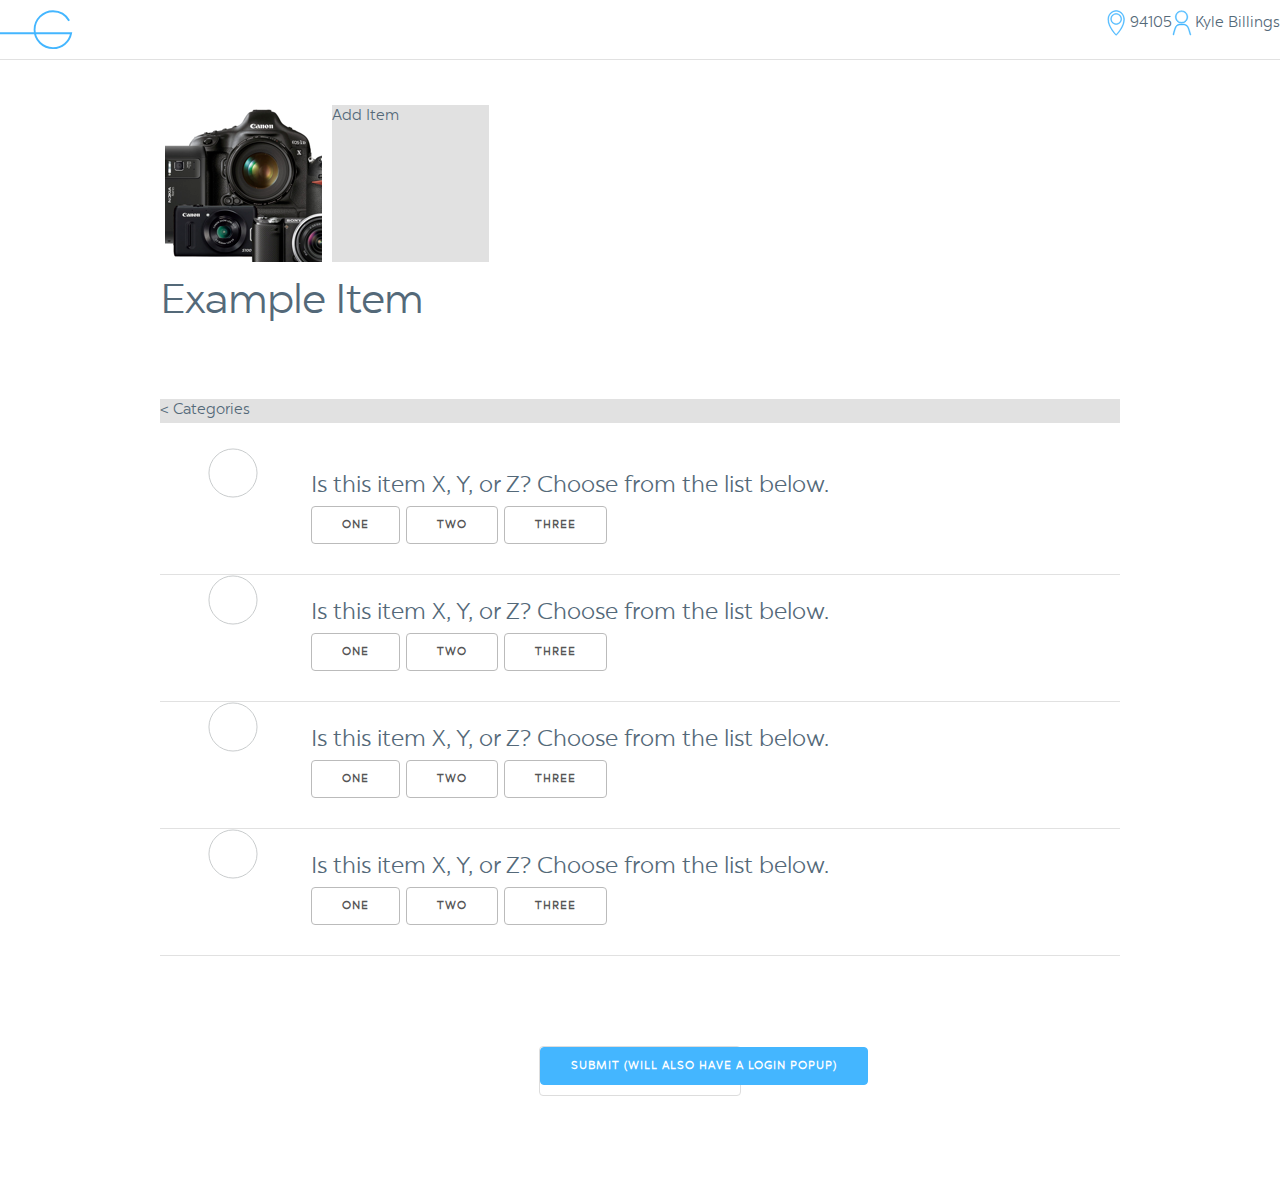
==== example-item.html @ ad168053 "most functionality" ====
<!DOCTYPE html>
<html lang="en">
<head>

  <!-- Basic Page Needs
  –––––––––––––––––––––––––––––––––––––––––––––––––– -->
  <meta charset="utf-8">
  <title>Gone | Sell Your Example Item</title>
  <meta name="description" content="">
  <meta name="author" content="">

  <!-- Mobile Specific Metas
  –––––––––––––––––––––––––––––––––––––––––––––––––– -->
  <meta name="viewport" content="width=device-width, initial-scale=1">

  <!-- CSS
  –––––––––––––––––––––––––––––––––––––––––––––––––– -->
  <link rel="stylesheet" href="css/normalize.css">
  <link rel="stylesheet" href="css/skeleton.css">
  <link rel="stylesheet" href="css/style.css">

  <!-- Favicon
  –––––––––––––––––––––––––––––––––––––––––––––––––– -->
  <link rel="icon" type="image/png" href="images/favicon.png">

</head>
<body>

  <!-- Primary Page Layout
  –––––––––––––––––––––––––––––––––––––––––––––––––– -->
  <div id="nav" class="u-full-width">
  <object data="images/gone-g.svg" height="40px" type="">
    <img alt="" src="images/gone-g.png">
  </object>
    <ul>
      <li class="u-pull-right">
        <object class="nav-icon" data="images/account.svg" height="26px" type="">
          <img class="nav-icon" alt="" src="images/account.png">
        </object>
        <a href="">Kyle Billings</a>
      </li>
      <li class="u-pull-right">
        <object class="nav-icon" data="images/location.svg" height="26px" type="">
          <img class="nav-icon" alt="" src="images/location.png">
        </object>
        <a href="">94105</a>
      </li>
    </ul>
  </div>
  <div class="spacing"></div>
  <div class="spacing"></div>
  <section id="item-header">
    <div class="container">
      <div class="item-photos">
        <div class="item-photo">
          <img src="categories/sub-categories/cameras.png" alt="">
        </div>
        <div class="item-photo" style="height: 157px; width: 157px; background-color: #e1e1e1;">
          Add Item
        </div>
      </div>
      
      <div class="row u-cf">
          <div class="twelve columns item-description u-cf center">
            <h2 class="item-title">Example Item</h2>
          </div>
      </div>

    </div>
  </section>

  <div class="spacing"></div>
  <section id="categories">

    <!-- Tier Two Categories in Row -->
    <div class="categories-t-2">
      <div class="container">
        <div class="back" onclick="show('t1'), hide('t2')">
          <p>< Categories</p>
        </div>

        <!-- Repeat -->
        <div class="category-row row">
          <div class="twelve columns">
            <div class="image">
              <object data="images/empty-circle-gray.svg" height="50px" type="">
                <img alt="" src="images/empty-circle-gray.png">
              </object>
            </div>
            <div class="text">
              Is this item X, Y, or Z? Choose from the list below.<br>
              <button>one</button>
              <button>two</button>
              <button>three</button>
            </div>
          </div>
        </div>

        <div class="category-row row">
          <div class="twelve columns">
            <div class="image">
              <object data="images/empty-circle-gray.svg" height="50px" type="">
                <img alt="" src="images/empty-circle-gray.png">
              </object>
            </div>
            <div class="text">
              Is this item X, Y, or Z? Choose from the list below.<br>
              <button>one</button>
              <button>two</button>
              <button>three</button>
            </div>
          </div>
        </div>

        <div class="category-row row">
          <div class="twelve columns">
            <div class="image">
              <object data="images/empty-circle-gray.svg" height="50px" type="">
                <img alt="" src="images/empty-circle-gray.png">
              </object>
            </div>
            <div class="text">
              Is this item X, Y, or Z? Choose from the list below.<br>
              <button>one</button>
              <button>two</button>
              <button>three</button>
            </div>
          </div>
        </div>

        <div class="category-row row">
          <div class="twelve columns">
            <div class="image">
              <object data="images/empty-circle-gray.svg" height="50px" type="">
                <img alt="" src="images/empty-circle-gray.png">
              </object>
            </div>
            <div class="text">
              Is this item X, Y, or Z? Choose from the list below.<br>
              <button>one</button>
              <button>two</button>
              <button>three</button>
            </div>
          </div>
        </div>

      </div> <!-- Container -->
      <div class="spacing"></div>
      <div class="container">
        <div class="row center">
          <a id="modal_trigger" href="#modal"><button class="button-primary">Submit (will also have a login popup)</button></a>
        </div>
      </div>
    </div> <!-- End Subcategory Section 1 -->

<div id="modal" class="popupContainer" style="display:none;">
                <header class="popupHeader">
                        <span class="header_title">Login</span>
                        <span class="modal_close"><i class="fa fa-times"></i></span>
                </header>

                <section class="popupBody">
                        <!-- Social Login -->
                        <div class="social_login">
                                <div class="">
                                        <a href="example-step-2.html" class="social_box fb">
                                                <span class="icon"><i class="fa fa-facebook"></i></span>
                                                <span class="icon_title">Connect with Facebook</span>

                                        </a>

                                        <a href="#" class="social_box google">
                                                <span class="icon"><i class="fa fa-google-plus"></i></span>
                                                <span class="icon_title">Connect with Google</span>
                                        </a>
                                </div>

                                <div class="centeredText">
                                        <span>Or use your Email address</span>
                                </div>

                                <div class="action_btns">
                                        <div class="one_half"><a href="#" id="login_form" class="btn">Login</a></div>
                                        <div class="one_half last"><a href="#" id="register_form" class="btn">Sign up</a></div>
                                </div>
                        </div>

                        <!-- Username & Password Login form -->
                        <div class="user_login">
                                <form>
                                        <label>Email / Username</label>
                                        <input type="text" />
                                        <br />

                                        <label>Password</label>
                                        <input type="password" />
                                        <br />

                                        <div class="checkbox">
                                                <input id="remember" type="checkbox" />
                                                <label for="remember">Remember me on this computer</label>
                                        </div>

                                        <div class="action_btns">
                                                <div class="one_half"><a href="#" class="btn back_btn"><i class="fa fa-angle-double-left"></i> Back</a></div>
                                                <div class="one_half last"><a href="#" class="btn btn_red">Login</a></div>
                                        </div>
                                </form>

                                <a href="#" class="forgot_password">Forgot password?</a>
                        </div>

                        <!-- Register Form -->
                        <div class="user_register">
                                <form>
                                        <label>Full Name</label>
                                        <input type="text" />
                                        <br />

                                        <label>Email Address</label>
                                        <input type="email" />
                                        <br />

                                        <label>Password</label>
                                        <input type="password" />
                                        <br />

                                        <div class="checkbox">
                                                <input id="send_updates" type="checkbox" />
                                                <label for="send_updates">Send me occasional email updates</label>
                                        </div>

                                        <div class="action_btns">
                                                <div class="one_half"><a href="#" class="btn back_btn"><i class="fa fa-angle-double-left"></i> Back</a></div>
                                                <div class="one_half last"><a href="#" class="btn btn_red">Register</a></div>
                                        </div>
                                </form>
                        </div>
                </section>
        </div>






    <div class="spacing"></div>

  </section> <!-- End Category Section -->
<!-- End Document
  –––––––––––––––––––––––––––––––––––––––––––––––––– -->
</body>
<!-- JS -->
<script language="javascript" type="text/javascript" src="js/jquery.min.js"></script>
<script src="js/bloodhound.min.js"></script>
<script src="js/typeahead.jquery.min.js"></script>
<script src="js/typeahead.bundle.min.js"></script>
<script src="js/items.js"></script>
<!-- Prototype JS -->

<script type="text/javascript" src="js/jquery-1.11.0.min.js"></script>
<script type="text/javascript" src="js/jquery.leanModal.min.js"></script>
<link rel="stylesheet" href="http://netdna.bootstrapcdn.com/font-awesome/4.0.3/css/font-awesome.min.css" />
<link type="text/css" rel="stylesheet" href="css/style.css" />
<script>
  $("#modal_trigger").leanModal({
        top: 100,
        overlay: 0.6,
        closeButton: ".modal_close"
});

$(function() {
        // Calling Login Form
        $("#login_form").click(function() {
                $(".social_login").hide();
                $(".user_login").show();
                return false;
        });

        // Calling Register Form
        $("#register_form").click(function() {
                $(".social_login").hide();
                $(".user_register").show();
                $(".header_title").text('Register');
                return false;
        });

        // Going back to Social Forms
        $(".back_btn").click(function() {
                $(".user_login").hide();
                $(".user_register").hide();
                $(".social_login").show();
                $(".header_title").text('Login');
                return false;
        });
});
</script>
<script>
function show(target) {
    document.getElementById(target).style.display = 'block';
}

function hide(target) {
    document.getElementById(target).style.display = 'none';
}
</script>
</html>
---- css/skeleton.css ----
/*
* Skeleton V2.0.4
* Copyright 2014, Dave Gamache
* www.getskeleton.com
* Free to use under the MIT license.
* http://www.opensource.org/licenses/mit-license.php
* 12/29/2014
*/


/* Table of contents
––––––––––––––––––––––––––––––––––––––––––––––––––
- Grid
- Base Styles
- Typography
- Links
- Buttons
- Forms
- Lists
- Code
- Tables
- Spacing
- Utilities
- Clearing
- Media Queries
*/


/* Grid
–––––––––––––––––––––––––––––––––––––––––––––––––– */
.container {
  position: relative;
  width: 100%;
  max-width: 960px;
  margin: 0 auto;
  padding: 0 20px;
  box-sizing: border-box; }
.column,
.columns {
  width: 100%;
  float: left;
  box-sizing: border-box; }

/* For devices larger than 400px */
@media (min-width: 400px) {
  .container {
    width: 85%;
    padding: 0; }
}

/* For devices larger than 550px */
@media (min-width: 550px) {
  .container {
    width: 80%; }
  .column,
  .columns {
    margin-left: 4%; }
  .column:first-child,
  .columns:first-child {
    margin-left: 0; }

  .one.column,
  .one.columns                    { width: 4.66666666667%; }
  .two.columns                    { width: 13.3333333333%; }
  .three.columns                  { width: 22%;            }
  .four.columns                   { width: 30.6666666667%; }
  .five.columns                   { width: 39.3333333333%; }
  .six.columns                    { width: 48%;            }
  .seven.columns                  { width: 56.6666666667%; }
  .eight.columns                  { width: 65.3333333333%; }
  .nine.columns                   { width: 74.0%;          }
  .ten.columns                    { width: 82.6666666667%; }
  .eleven.columns                 { width: 91.3333333333%; }
  .twelve.columns                 { width: 100%; margin-left: 0; }

  .one-third.column               { width: 30.6666666667%; }
  .two-thirds.column              { width: 65.3333333333%; }

  .one-half.column                { width: 48%; }

  /* Offsets */
  .offset-by-one.column,
  .offset-by-one.columns          { margin-left: 8.66666666667%; }
  .offset-by-two.column,
  .offset-by-two.columns          { margin-left: 17.3333333333%; }
  .offset-by-three.column,
  .offset-by-three.columns        { margin-left: 26%;            }
  .offset-by-four.column,
  .offset-by-four.columns         { margin-left: 34.6666666667%; }
  .offset-by-five.column,
  .offset-by-five.columns         { margin-left: 43.3333333333%; }
  .offset-by-six.column,
  .offset-by-six.columns          { margin-left: 52%;            }
  .offset-by-seven.column,
  .offset-by-seven.columns        { margin-left: 60.6666666667%; }
  .offset-by-eight.column,
  .offset-by-eight.columns        { margin-left: 69.3333333333%; }
  .offset-by-nine.column,
  .offset-by-nine.columns         { margin-left: 78.0%;          }
  .offset-by-ten.column,
  .offset-by-ten.columns          { margin-left: 86.6666666667%; }
  .offset-by-eleven.column,
  .offset-by-eleven.columns       { margin-left: 95.3333333333%; }

  .offset-by-one-third.column,
  .offset-by-one-third.columns    { margin-left: 34.6666666667%; }
  .offset-by-two-thirds.column,
  .offset-by-two-thirds.columns   { margin-left: 69.3333333333%; }

  .offset-by-one-half.column,
  .offset-by-one-half.columns     { margin-left: 52%; }

}


/* Base Styles
–––––––––––––––––––––––––––––––––––––––––––––––––– */
@font-face {
    font-family: 'ChronicaBook';
    src: url('../fonts/ChronicaPro-Book.ttf');
    src: url('../fonts/ChronicaPro-Book.ttf') format('truetype');
    font-weight: normal;
    font-style: normal;
}
@font-face {
    font-family: 'ChronicaLight';
    src: url('../fonts/ChronicaPro-Light.ttf');
    src: url('../fonts/ChronicaPro-Light.ttf') format('truetype');
    font-weight: normal;
    font-style: normal;
}
@font-face {
    font-family: 'ChronicaUltraLight';
    src: url('../fonts/ChronicaPro-UltraLight.ttf');
    src: url('../fonts/ChronicaPro-UltraLight.ttf') format('truetype');
    font-weight: normal;
    font-style: normal;
}
@font-face {
    font-family: 'ChronicaThin';
    src: url('../fonts/ChronicaPro-Thin.ttf');
    src: url('../fonts/ChronicaPro-Thin.ttf') format('truetype');
    font-weight: normal;
    font-style: normal;
}
/* NOTE
html is set to 62.5% so that all the REM measurements throughout Skeleton
are based on 10px sizing. So basically 1.5rem = 15px :) */
html {
  font-size: 62.5%; }
body {
  font-size: 1.5em; /* currently ems cause chrome bug misinterpreting rems on body element */
  line-height: 1.6;
  font-weight: 400;
  font-family: "ChronicaBook", "HelveticaNeue", "Helvetica Neue", Helvetica, Arial, sans-serif;
  color: #546979; }


/* Typography
–––––––––––––––––––––––––––––––––––––––––––––––––– */

h1, h2, h3, h4, h5, h6 {
  margin-top: 0;
  margin-bottom: 2rem;
  font-weight: 300; }
h1 { font-size: 4.0rem; line-height: 1.2;  letter-spacing: -.1rem;}
h2 { font-size: 3.6rem; line-height: 1.25; letter-spacing: -.1rem; }
h3 { font-family: "ChronicaLight"; font-size: 3.0rem; line-height: 1.3;  letter-spacing: -.1rem; }
h4 { font-family: "ChronicaLight"; font-size: 2.4rem; line-height: 1.35; letter-spacing: -.08rem; }
h5 { font-size: 1.8rem; line-height: 1.5;  letter-spacing: -.05rem; }
h6 { font-size: 1.5rem; line-height: 1.6;  letter-spacing: 0; }

/* Larger than phablet */
@media (min-width: 550px) {
  h1 { font-size: 5.0rem; }
  h2 { font-size: 4.2rem; }
  h3 { font-size: 3.6rem; }
  h4 { font-size: 3.0rem; }
  h5 { font-size: 2.4rem; }
  h6 { font-size: 1.5rem; }
}

p {
  margin-top: 0; }


/* Links
–––––––––––––––––––––––––––––––––––––––––––––––––– */
a {
  color: #1EAEDB; }
a:hover {
  color: #0FA0CE; }


/* Buttons
–––––––––––––––––––––––––––––––––––––––––––––––––– */
.button,
button,
input[type="submit"],
input[type="reset"],
input[type="button"] {
  display: inline-block;
  height: 38px;
  padding: 0 30px;
  color: #555;
  text-align: center;
  font-size: 11px;
  font-weight: 600;
  line-height: 38px;
  letter-spacing: .1rem;
  text-transform: uppercase;
  text-decoration: none;
  white-space: nowrap;
  background-color: transparent;
  border-radius: 4px;
  border: 1px solid #bbb;
  cursor: pointer;
  box-sizing: border-box; }
.button:hover,
button:hover,
input[type="submit"]:hover,
input[type="reset"]:hover,
input[type="button"]:hover,
.button:focus,
button:focus,
input[type="submit"]:focus,
input[type="reset"]:focus,
input[type="button"]:focus {
  color: #333;
  border-color: #888;
  outline: 0; }
.button.button-primary,
button.button-primary,
input[type="submit"].button-primary,
input[type="reset"].button-primary,
input[type="button"].button-primary {
  color: #FFF;
  background-color: #44b6ff;
  border-color: #44b6ff; }
.button.button-primary:hover,
button.button-primary:hover,
input[type="submit"].button-primary:hover,
input[type="reset"].button-primary:hover,
input[type="button"].button-primary:hover,
.button.button-primary:focus,
button.button-primary:focus,
input[type="submit"].button-primary:focus,
input[type="reset"].button-primary:focus,
input[type="button"].button-primary:focus {
  color: #FFF;
  background-color: #47A6E4;
  border-color: #47A6E4; }


/* Forms
–––––––––––––––––––––––––––––––––––––––––––––––––– */
input[type="email"],
input[type="number"],
input[type="search"],
input[type="text"],
input[type="tel"],
input[type="url"],
input[type="password"],
textarea,
select {
  height: 38px;
  padding: 6px 10px; /* The 6px vertically centers text on FF, ignored by Webkit */
  background-color: #fff;
  border: 1px solid #D1D1D1;
  border-radius: 4px;
  box-shadow: none;
  box-sizing: border-box; }
/* Removes awkward default styles on some inputs for iOS */
input[type="email"],
input[type="number"],
input[type="search"],
input[type="text"],
input[type="tel"],
input[type="url"],
input[type="password"],
textarea {
  -webkit-appearance: none;
     -moz-appearance: none;
          appearance: none; }
textarea {
  min-height: 65px;
  padding-top: 6px;
  padding-bottom: 6px; }
input[type="email"]:focus,
input[type="number"]:focus,
input[type="search"]:focus,
input[type="text"]:focus,
input[type="tel"]:focus,
input[type="url"]:focus,
input[type="password"]:focus,
textarea:focus,
select:focus {
  border: 1px solid #33C3F0;
  outline: 0; }
label,
legend {
  display: block;
  margin-bottom: .5rem;
  font-weight: 600; }
fieldset {
  padding: 0;
  border-width: 0; }
input[type="checkbox"],
input[type="radio"] {
  display: inline; }
label > .label-body {
  display: inline-block;
  margin-left: .5rem;
  font-weight: normal; }


/* Lists
–––––––––––––––––––––––––––––––––––––––––––––––––– */
ul {
  list-style: circle inside; }
ol {
  list-style: decimal inside; }
ol, ul {
  padding-left: 0;
  margin-top: 0; }
ul ul,
ul ol,
ol ol,
ol ul {
  margin: 1.5rem 0 1.5rem 3rem;
  font-size: 90%; }
li {
  margin-bottom: 1rem; }


/* Code
–––––––––––––––––––––––––––––––––––––––––––––––––– */
code {
  padding: .2rem .5rem;
  margin: 0 .2rem;
  font-size: 90%;
  white-space: nowrap;
  background: #F1F1F1;
  border: 1px solid #E1E1E1;
  border-radius: 4px; }
pre > code {
  display: block;
  padding: 1rem 1.5rem;
  white-space: pre; }


/* Tables
–––––––––––––––––––––––––––––––––––––––––––––––––– */
th,
td {
  padding: 12px 15px;
  text-align: left;
  border-bottom: 1px solid #E1E1E1; }
th:first-child,
td:first-child {
  padding-left: 0; }
th:last-child,
td:last-child {
  padding-right: 0; }


/* Spacing
–––––––––––––––––––––––––––––––––––––––––––––––––– */
button,
.button {
  margin-bottom: 1rem; }
input,
textarea,
select,
fieldset {
  margin-bottom: 1.5rem; }
pre,
blockquote,
dl,
figure,
table,
p,
ul,
ol,
form {
  margin-bottom: 2.5rem; }


/* Utilities
–––––––––––––––––––––––––––––––––––––––––––––––––– */
.u-full-width {
  width: 100%;
  box-sizing: border-box; }
.u-max-full-width {
  max-width: 100%;
  box-sizing: border-box; }
.u-pull-right {
  float: right; }
.u-pull-left {
  float: left; }


/* Misc
–––––––––––––––––––––––––––––––––––––––––––––––––– */
hr {
  margin-top: 3rem;
  margin-bottom: 3.5rem;
  border-width: 0;
  border-top: 1px solid #E1E1E1; }


/* Clearing
–––––––––––––––––––––––––––––––––––––––––––––––––– */

/* Self Clearing Goodness */
.container:after,
.row:after,
.u-cf {
  content: "";
  display: table;
  clear: both; }


/* Media Queries
–––––––––––––––––––––––––––––––––––––––––––––––––– */
/*
Note: The best way to structure the use of media queries is to create the queries
near the relevant code. For example, if you wanted to change the styles for buttons
on small devices, paste the mobile query code up in the buttons section and style it
there.
*/


/* Larger than mobile */
@media (min-width: 400px) {}

/* Larger than phablet (also point when grid becomes active) */
@media (min-width: 550px) {}

/* Larger than tablet */
@media (min-width: 750px) {}

/* Larger than desktop */
@media (min-width: 1000px) {}

/* Larger than Desktop HD */
@media (min-width: 1200px) {}
---- css/style.css ----
/*
* Kyle Billings
*/
.category-grid-item {
  cursor: pointer;
}
#t2 {
  display: none;
}
#t3 {
  display: none;
}
.back {
  background-color: #e1e1e1;
  cursor: pointer;
}
.category-row img {
  max-width: 80px;
  margin-top: 15px;
}
.category-row {
  font-size: 1.5em;
  border-bottom: 1px solid #e1e1e1;
}
.category-row:hover {
  background-color: #FCFDFD;
  border-bottom: 1px solid #44b6ff;
}
.category-row .text {
  padding: 20px 5px 20px 5px;
  display: block;
  float: left;
  margin-left: 5%;
}
.category-row .image {
  max-width: 80px;
  display: inline;
  float: left;
  margin-left: 5%;
}
.category-row span {
  font-size: .75em;
  display: inline;
}
.category-row .more {
  float: right;
  margin-top: 35px;
  margin-right: 2%;
  display: inline;
}
#hero {
  margin-bottom: 50px;
  padding-top: 50px;
}
.spacing {
  height: 50px;
}
.center {
  text-align: center;
}
#nav {
  z-index: 200;
  background-color: #fff;
  padding-top: 10px;
  border-bottom: 1px solid #E1E1E1;
  position: fixed;
}
#nav ul {
  display: inline;
}
#nav li {
  text-decoration: none;
  display: inline-block;
}
#nav li .nav-icon {
  vertical-align: middle;
}
#nav a {
  text-decoration: none;
  color: #546979;
}
#nav a:hover {
  color: #44b6ff;
}
/* Search */
#add-item-field {
  margin: 0 auto;
  line-height: 1em;
}
#add-item {
  font-size: 3rem;
  font-family: "ChronicaUltraLight";
}
.round {
  border-radius: 100%;
}
.left {
    float:left;
}
.wrap {
    position:relative;
}
.search-icon {
  vertical-align: middle;
}
/*.search {
    padding:20px 10px 15px 45px !important;
    width: 70%;
    border: none !important;
    background:white url(../images/search.svg) left center no-repeat;
}*/
.tt-input, /* UPDATE: newer versions use tt-input instead of tt-query */
.tt-hint {
    width: 396px;
    height: 30px;
    padding: 8px 12px;
    line-height: 30px;
    border: none !important;
    outline: none;
}
.tt-query { /* UPDATE: newer versions use tt-input instead of tt-query */
    box-shadow: inset 0 1px 1px rgba(0, 0, 0, 0.075);
}

.tt-hint {
    color: #999;
}

.tt-menu { /* UPDATE: newer versions use tt-menu instead of tt-dropdown-menu */
  font-family: "ChronicaBook";
  text-align: left;
    width: 422px;
    margin-top: 12px;
    padding: 8px 0;
    background-color: #fff;
    border: 1px solid #ccc;
    border: 1px solid rgba(0, 0, 0, 0.2);
    border-radius: 8px;
    box-shadow: 0 5px 10px rgba(0,0,0,.2);
}

.tt-suggestion {
    padding: 3px 20px;
    font-size: 18px;
    line-height: 24px;
}
.tt-suggestion:hover {
  background-color: #e1e1e1;
  cursor: pointer;
}
.tt-suggestion.tt-cursor { /* UPDATE: newer versions use .tt-suggestion.tt-cursor */
    color: #fff;
    background-color: #0097cf;
}

.tt-suggestion p {
    margin: 0;
}
.tt-highlight {
  color: #44b6ff;
}
.item-photo {
  float: left;
  margin: 5px;
}
.blue {
  color: #44b6ff;
}
.editable {
  cursor: context-menu;
}

@import url(netdna.bootstrapcdn.com/font-awesome/4.0.3/css/font-awesome.css);
}
@import url(http://fonts.googleapis.com/css?family=Titillium+Web:300);
.fa-2x {
font-size: 2em;
}
.fa {
position: relative;
display: table-cell;
width: 60px;
height: 36px;
text-align: center;
vertical-align: middle;
font-size:20px;
}


.main-menu:hover,nav.main-menu.expanded {
width:250px;
overflow:visible;
}

.main-menu {
background:#fcfdfd;
border-right:1px solid #e1e1e1;
position:fixed;
top:0;
bottom:0;
padding-top: 65px;
height:100%;
left:0;
width:60px;
overflow:hidden;
-webkit-transition:width .05s linear;
transition:width .05s linear;
-webkit-transform:translateZ(0) scale(1,1);
z-index:100;
}

.main-menu>ul {
margin:7px 0;
}

.main-menu li {
position:relative;
display:block;
width:250px;
}

.main-menu li>a {
position:relative;
display:table;
border-collapse:collapse;
border-spacing:0;
color:#999;
font-size: 14px;
text-decoration:none;
-webkit-transform:translateZ(0) scale(1,1);
-webkit-transition:all .1s linear;
transition:all .1s linear;
  
}

.main-menu .nav-icon {
position:relative;
display:table-cell;
width:60px;
height:36px;
text-align:center;
vertical-align:middle;
font-size:18px;
}

.main-menu .nav-text {
position:relative;
display:table-cell;
vertical-align:middle;
width:190px;
  font-family: 'Titillium Web', sans-serif;
}

.main-menu>ul.logout {
position:absolute;
left:0;
bottom:0;
}

.no-touch .scrollable.hover {
overflow-y:hidden;
}

.no-touch .scrollable.hover:hover {
overflow-y:auto;
overflow:visible;
}

a:hover,a:focus {
text-decoration:none;
}

nav {
-webkit-user-select:none;
-moz-user-select:none;
-ms-user-select:none;
-o-user-select:none;
user-select:none;
}

nav ul,nav li {
outline:0;
margin:0;
padding:0;
}
.main-menu li:hover>a,nav.main-menu li.active>a,.dropdown-menu>li>a:hover,.dropdown-menu>li>a:focus,.dropdown-menu>.active>a,.dropdown-menu>.active>a:hover,.dropdown-menu>.active>a:focus,.no-touch .dashboard-page nav.dashboard-menu ul li:hover a,.dashboard-page nav.dashboard-menu ul li.active a {
color:#fff;
background-color:#5fa2db;
}
.area {
float: left;
background: #e2e2e2;
width: 100%;
height: 100%;
}
@font-face {
  font-family: 'Titillium Web';
  font-style: normal;
  font-weight: 300;
  src: local('Titillium WebLight'), local('TitilliumWeb-Light'), url(http://themes.googleusercontent.com/static/fonts/titilliumweb/v2/anMUvcNT0H1YN4FII8wpr24bNCNEoFTpS2BTjF6FB5E.woff) format('woff');
}




/* DELETE ME */
#lean_overlay {
        position: fixed;
        z-index: 100;
        top: 0px;
        left: 0px;
        height: 100%;
        width: 100%;
        background: #000;
        display: none;
}

.popupContainer {
        position: absolute;
        width: 330px;
        height: auto;
        left: 45%;
        top: 60px;
        background: #FFF;
}

#modal_trigger {
        margin: 40px auto;
        width: 200px;
        display: block;
        border: 1px solid #DDD;
        border-radius: 4px;
}

.btn {
        padding: 10px 20px;
        background: #F4F4F2;
}

.btn_red {
        background: #ED6347;
        color: #FFF;
}

.btn:hover {
        background: #E4E4E2;
}

.btn_red:hover {
        background: #C12B05;
}

a.btn {
        color: #666;
        text-align: center;
        text-decoration: none;
}

a.btn_red {
        color: #FFF;
}

.one_half {
        width: 50%;
        display: block;
        float: left;
}

.one_half.last {
        width: 45%;
        margin-left: 5%;
}
/* Popup Styles*/

.popupHeader {
        font-size: 16px;
        text-transform: uppercase;
}

.popupHeader {
        background: #F4F4F2;
        position: relative;
        padding: 10px 20px;
        border-bottom: 1px solid #DDD;
        font-weight: bold;
}

.popupHeader .modal_close {
        position: absolute;
        right: 0;
        top: 0;
        padding: 10px 15px;
        background: #E4E4E2;
        cursor: pointer;
        color: #aaa;
        font-size: 16px;
}

.popupBody {
        padding: 20px;
}
/* Social Login Form */

.social_login {}

.social_login .social_box {
        display: block;
        clear: both;
        padding: 10px;
        margin-bottom: 10px;
        background: #F4F4F2;
        overflow: hidden;
}

.social_login .icon {
        display: block;
        width: 10px;
        padding: 5px 10px;
        margin-right: 10px;
        float: left;
        color: #FFF;
        font-size: 16px;
        text-align: center;
}

.social_login .fb .icon {
        background: #3B5998;
}

.social_login .google .icon {
        background: #DD4B39;
}

.social_login .icon_title {
        display: block;
        padding: 5px 0;
        float: left;
        font-weight: bold;
        font-size: 16px;
        color: #777;
}

.social_login .social_box:hover {
        background: #E4E4E2;
}

.centeredText {
        text-align: center;
        margin: 20px 0;
        clear: both;
        overflow: hidden;
        text-transform: uppercase;
}

.action_btns {
        clear: both;
        overflow: hidden;
}

.action_btns a {
        display: block;
}
/* User Login Form */

.user_login {
        display: none;
}

.user_login label {
        display: block;
        margin-bottom: 5px;
}

.user_login input[type="text"],
.user_login input[type="email"],
.user_login input[type="password"] {
        display: block;
        width: 90%;
        padding: 10px;
        border: 1px solid #DDD;
        color: #666;
}

.user_login input[type="checkbox"] {
        float: left;
        margin-right: 5px;
}

.user_login input[type="checkbox"]+label {
        float: left;
}

.user_login .checkbox {
        margin-bottom: 10px;
        clear: both;
        overflow: hidden;
}

.forgot_password {
        display: block;
        margin: 20px 0 10px;
        clear: both;
        overflow: hidden;
        text-decoration: none;
        color: #ED6347;
}
/* User Register Form */

.user_register {
        display: none;
}

.user_register label {
        display: block;
        margin-bottom: 5px;
}

.user_register input[type="text"],
.user_register input[type="email"],
.user_register input[type="password"] {
        display: block;
        width: 90%;
        padding: 10px;
        border: 1px solid #DDD;
        color: #666;
}

.user_register input[type="checkbox"] {
        float: left;
        margin-right: 5px;
}

.user_register input[type="checkbox"]+label {
        float: left;
}

.user_register .checkbox {
        margin-bottom: 10px;
        clear: both;
        overflow: hidden;
}
---- css/style.css ----
/*
* Kyle Billings
*/
.category-grid-item {
  cursor: pointer;
}
#t2 {
  display: none;
}
#t3 {
  display: none;
}
.back {
  background-color: #e1e1e1;
  cursor: pointer;
}
.category-row img {
  max-width: 80px;
  margin-top: 15px;
}
.category-row {
  font-size: 1.5em;
  border-bottom: 1px solid #e1e1e1;
}
.category-row:hover {
  background-color: #FCFDFD;
  border-bottom: 1px solid #44b6ff;
}
.category-row .text {
  padding: 20px 5px 20px 5px;
  display: block;
  float: left;
  margin-left: 5%;
}
.category-row .image {
  max-width: 80px;
  display: inline;
  float: left;
  margin-left: 5%;
}
.category-row span {
  font-size: .75em;
  display: inline;
}
.category-row .more {
  float: right;
  margin-top: 35px;
  margin-right: 2%;
  display: inline;
}
#hero {
  margin-bottom: 50px;
  padding-top: 50px;
}
.spacing {
  height: 50px;
}
.center {
  text-align: center;
}
#nav {
  z-index: 200;
  background-color: #fff;
  padding-top: 10px;
  border-bottom: 1px solid #E1E1E1;
  position: fixed;
}
#nav ul {
  display: inline;
}
#nav li {
  text-decoration: none;
  display: inline-block;
}
#nav li .nav-icon {
  vertical-align: middle;
}
#nav a {
  text-decoration: none;
  color: #546979;
}
#nav a:hover {
  color: #44b6ff;
}
/* Search */
#add-item-field {
  margin: 0 auto;
  line-height: 1em;
}
#add-item {
  font-size: 3rem;
  font-family: "ChronicaUltraLight";
}
.round {
  border-radius: 100%;
}
.left {
    float:left;
}
.wrap {
    position:relative;
}
.search-icon {
  vertical-align: middle;
}
/*.search {
    padding:20px 10px 15px 45px !important;
    width: 70%;
    border: none !important;
    background:white url(../images/search.svg) left center no-repeat;
}*/
.tt-input, /* UPDATE: newer versions use tt-input instead of tt-query */
.tt-hint {
    width: 396px;
    height: 30px;
    padding: 8px 12px;
    line-height: 30px;
    border: none !important;
    outline: none;
}
.tt-query { /* UPDATE: newer versions use tt-input instead of tt-query */
    box-shadow: inset 0 1px 1px rgba(0, 0, 0, 0.075);
}

.tt-hint {
    color: #999;
}

.tt-menu { /* UPDATE: newer versions use tt-menu instead of tt-dropdown-menu */
  font-family: "ChronicaBook";
  text-align: left;
    width: 422px;
    margin-top: 12px;
    padding: 8px 0;
    background-color: #fff;
    border: 1px solid #ccc;
    border: 1px solid rgba(0, 0, 0, 0.2);
    border-radius: 8px;
    box-shadow: 0 5px 10px rgba(0,0,0,.2);
}

.tt-suggestion {
    padding: 3px 20px;
    font-size: 18px;
    line-height: 24px;
}
.tt-suggestion:hover {
  background-color: #e1e1e1;
  cursor: pointer;
}
.tt-suggestion.tt-cursor { /* UPDATE: newer versions use .tt-suggestion.tt-cursor */
    color: #fff;
    background-color: #0097cf;
}

.tt-suggestion p {
    margin: 0;
}
.tt-highlight {
  color: #44b6ff;
}
.item-photo {
  float: left;
  margin: 5px;
}
.blue {
  color: #44b6ff;
}
.editable {
  cursor: context-menu;
}

@import url(netdna.bootstrapcdn.com/font-awesome/4.0.3/css/font-awesome.css);
}
@import url(http://fonts.googleapis.com/css?family=Titillium+Web:300);
.fa-2x {
font-size: 2em;
}
.fa {
position: relative;
display: table-cell;
width: 60px;
height: 36px;
text-align: center;
vertical-align: middle;
font-size:20px;
}


.main-menu:hover,nav.main-menu.expanded {
width:250px;
overflow:visible;
}

.main-menu {
background:#fcfdfd;
border-right:1px solid #e1e1e1;
position:fixed;
top:0;
bottom:0;
padding-top: 65px;
height:100%;
left:0;
width:60px;
overflow:hidden;
-webkit-transition:width .05s linear;
transition:width .05s linear;
-webkit-transform:translateZ(0) scale(1,1);
z-index:100;
}

.main-menu>ul {
margin:7px 0;
}

.main-menu li {
position:relative;
display:block;
width:250px;
}

.main-menu li>a {
position:relative;
display:table;
border-collapse:collapse;
border-spacing:0;
color:#999;
font-size: 14px;
text-decoration:none;
-webkit-transform:translateZ(0) scale(1,1);
-webkit-transition:all .1s linear;
transition:all .1s linear;
  
}

.main-menu .nav-icon {
position:relative;
display:table-cell;
width:60px;
height:36px;
text-align:center;
vertical-align:middle;
font-size:18px;
}

.main-menu .nav-text {
position:relative;
display:table-cell;
vertical-align:middle;
width:190px;
  font-family: 'Titillium Web', sans-serif;
}

.main-menu>ul.logout {
position:absolute;
left:0;
bottom:0;
}

.no-touch .scrollable.hover {
overflow-y:hidden;
}

.no-touch .scrollable.hover:hover {
overflow-y:auto;
overflow:visible;
}

a:hover,a:focus {
text-decoration:none;
}

nav {
-webkit-user-select:none;
-moz-user-select:none;
-ms-user-select:none;
-o-user-select:none;
user-select:none;
}

nav ul,nav li {
outline:0;
margin:0;
padding:0;
}
.main-menu li:hover>a,nav.main-menu li.active>a,.dropdown-menu>li>a:hover,.dropdown-menu>li>a:focus,.dropdown-menu>.active>a,.dropdown-menu>.active>a:hover,.dropdown-menu>.active>a:focus,.no-touch .dashboard-page nav.dashboard-menu ul li:hover a,.dashboard-page nav.dashboard-menu ul li.active a {
color:#fff;
background-color:#5fa2db;
}
.area {
float: left;
background: #e2e2e2;
width: 100%;
height: 100%;
}
@font-face {
  font-family: 'Titillium Web';
  font-style: normal;
  font-weight: 300;
  src: local('Titillium WebLight'), local('TitilliumWeb-Light'), url(http://themes.googleusercontent.com/static/fonts/titilliumweb/v2/anMUvcNT0H1YN4FII8wpr24bNCNEoFTpS2BTjF6FB5E.woff) format('woff');
}




/* DELETE ME */
#lean_overlay {
        position: fixed;
        z-index: 100;
        top: 0px;
        left: 0px;
        height: 100%;
        width: 100%;
        background: #000;
        display: none;
}

.popupContainer {
        position: absolute;
        width: 330px;
        height: auto;
        left: 45%;
        top: 60px;
        background: #FFF;
}

#modal_trigger {
        margin: 40px auto;
        width: 200px;
        display: block;
        border: 1px solid #DDD;
        border-radius: 4px;
}

.btn {
        padding: 10px 20px;
        background: #F4F4F2;
}

.btn_red {
        background: #ED6347;
        color: #FFF;
}

.btn:hover {
        background: #E4E4E2;
}

.btn_red:hover {
        background: #C12B05;
}

a.btn {
        color: #666;
        text-align: center;
        text-decoration: none;
}

a.btn_red {
        color: #FFF;
}

.one_half {
        width: 50%;
        display: block;
        float: left;
}

.one_half.last {
        width: 45%;
        margin-left: 5%;
}
/* Popup Styles*/

.popupHeader {
        font-size: 16px;
        text-transform: uppercase;
}

.popupHeader {
        background: #F4F4F2;
        position: relative;
        padding: 10px 20px;
        border-bottom: 1px solid #DDD;
        font-weight: bold;
}

.popupHeader .modal_close {
        position: absolute;
        right: 0;
        top: 0;
        padding: 10px 15px;
        background: #E4E4E2;
        cursor: pointer;
        color: #aaa;
        font-size: 16px;
}

.popupBody {
        padding: 20px;
}
/* Social Login Form */

.social_login {}

.social_login .social_box {
        display: block;
        clear: both;
        padding: 10px;
        margin-bottom: 10px;
        background: #F4F4F2;
        overflow: hidden;
}

.social_login .icon {
        display: block;
        width: 10px;
        padding: 5px 10px;
        margin-right: 10px;
        float: left;
        color: #FFF;
        font-size: 16px;
        text-align: center;
}

.social_login .fb .icon {
        background: #3B5998;
}

.social_login .google .icon {
        background: #DD4B39;
}

.social_login .icon_title {
        display: block;
        padding: 5px 0;
        float: left;
        font-weight: bold;
        font-size: 16px;
        color: #777;
}

.social_login .social_box:hover {
        background: #E4E4E2;
}

.centeredText {
        text-align: center;
        margin: 20px 0;
        clear: both;
        overflow: hidden;
        text-transform: uppercase;
}

.action_btns {
        clear: both;
        overflow: hidden;
}

.action_btns a {
        display: block;
}
/* User Login Form */

.user_login {
        display: none;
}

.user_login label {
        display: block;
        margin-bottom: 5px;
}

.user_login input[type="text"],
.user_login input[type="email"],
.user_login input[type="password"] {
        display: block;
        width: 90%;
        padding: 10px;
        border: 1px solid #DDD;
        color: #666;
}

.user_login input[type="checkbox"] {
        float: left;
        margin-right: 5px;
}

.user_login input[type="checkbox"]+label {
        float: left;
}

.user_login .checkbox {
        margin-bottom: 10px;
        clear: both;
        overflow: hidden;
}

.forgot_password {
        display: block;
        margin: 20px 0 10px;
        clear: both;
        overflow: hidden;
        text-decoration: none;
        color: #ED6347;
}
/* User Register Form */

.user_register {
        display: none;
}

.user_register label {
        display: block;
        margin-bottom: 5px;
}

.user_register input[type="text"],
.user_register input[type="email"],
.user_register input[type="password"] {
        display: block;
        width: 90%;
        padding: 10px;
        border: 1px solid #DDD;
        color: #666;
}

.user_register input[type="checkbox"] {
        float: left;
        margin-right: 5px;
}

.user_register input[type="checkbox"]+label {
        float: left;
}

.user_register .checkbox {
        margin-bottom: 10px;
        clear: both;
        overflow: hidden;
}
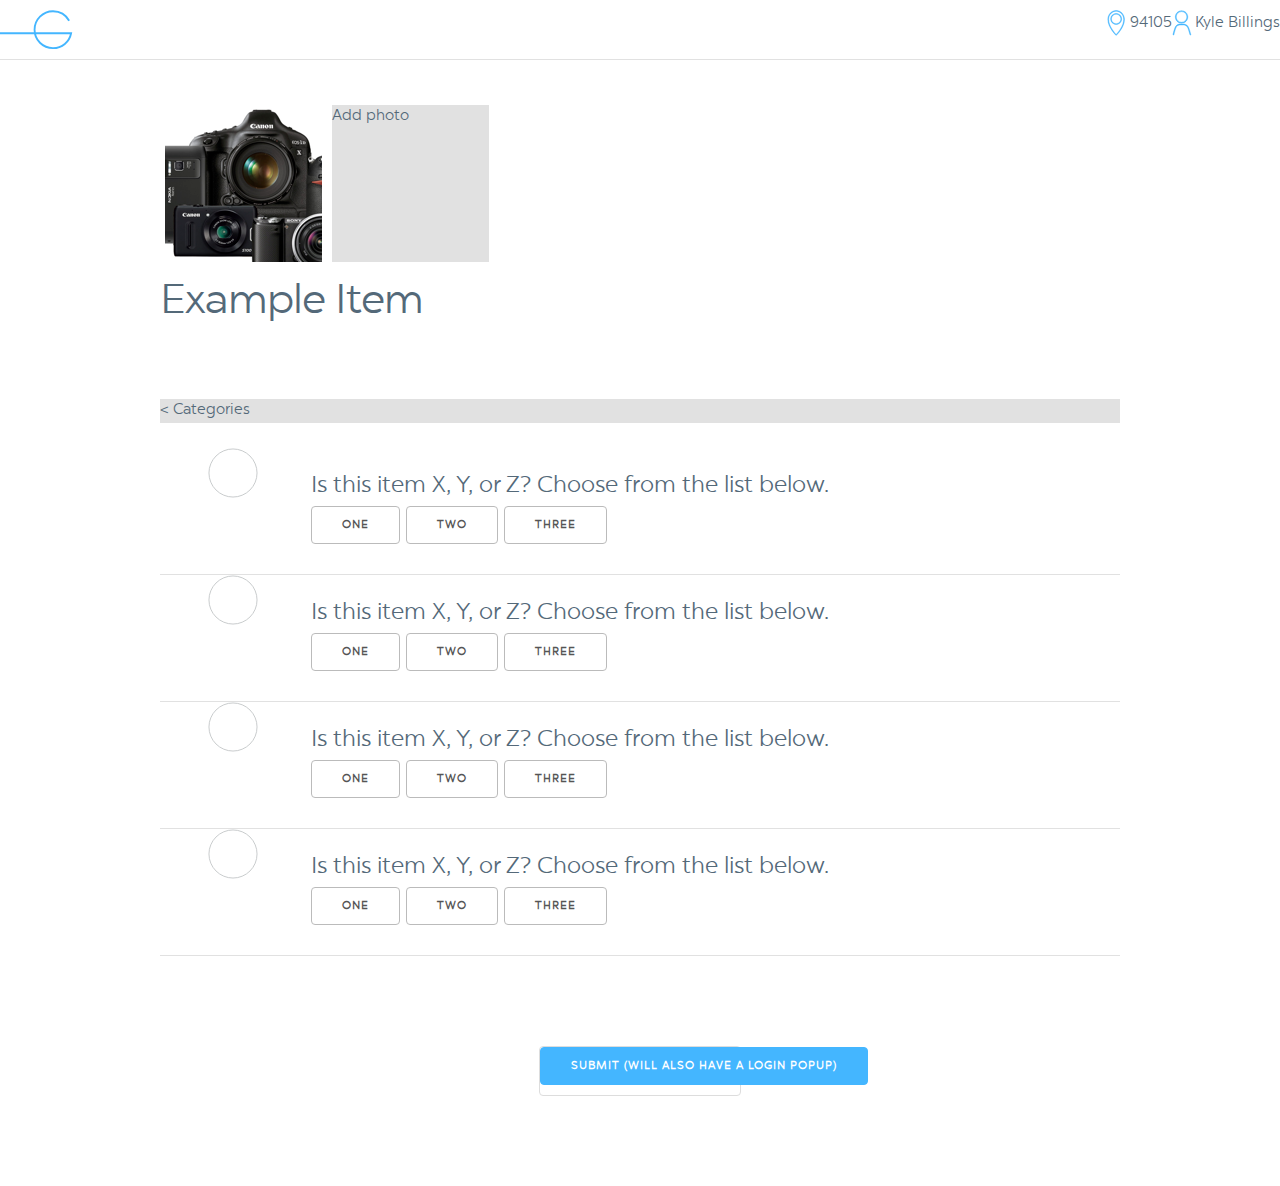
==== commit c177df0a: "more" ====
--- a/example-item.html
+++ b/example-item.html
@@ -56,7 +56,7 @@
           <img src="categories/sub-categories/cameras.png" alt="">
         </div>
         <div class="item-photo" style="height: 157px; width: 157px; background-color: #e1e1e1;">
-          Add Item
+          Add photo
         </div>
       </div>
       
--- a/css/style.css
+++ b/css/style.css
@@ -299,7 +299,9 @@
   font-weight: 300;
   src: local('Titillium WebLight'), local('TitilliumWeb-Light'), url(http://themes.googleusercontent.com/static/fonts/titilliumweb/v2/anMUvcNT0H1YN4FII8wpr24bNCNEoFTpS2BTjF6FB5E.woff) format('woff');
 }
-
+#address-schedule {
+  display: none;
+}
 
 
 
--- a/css/style.css
+++ b/css/style.css
@@ -299,7 +299,9 @@
   font-weight: 300;
   src: local('Titillium WebLight'), local('TitilliumWeb-Light'), url(http://themes.googleusercontent.com/static/fonts/titilliumweb/v2/anMUvcNT0H1YN4FII8wpr24bNCNEoFTpS2BTjF6FB5E.woff) format('woff');
 }
-
+#address-schedule {
+  display: none;
+}
 
 
 
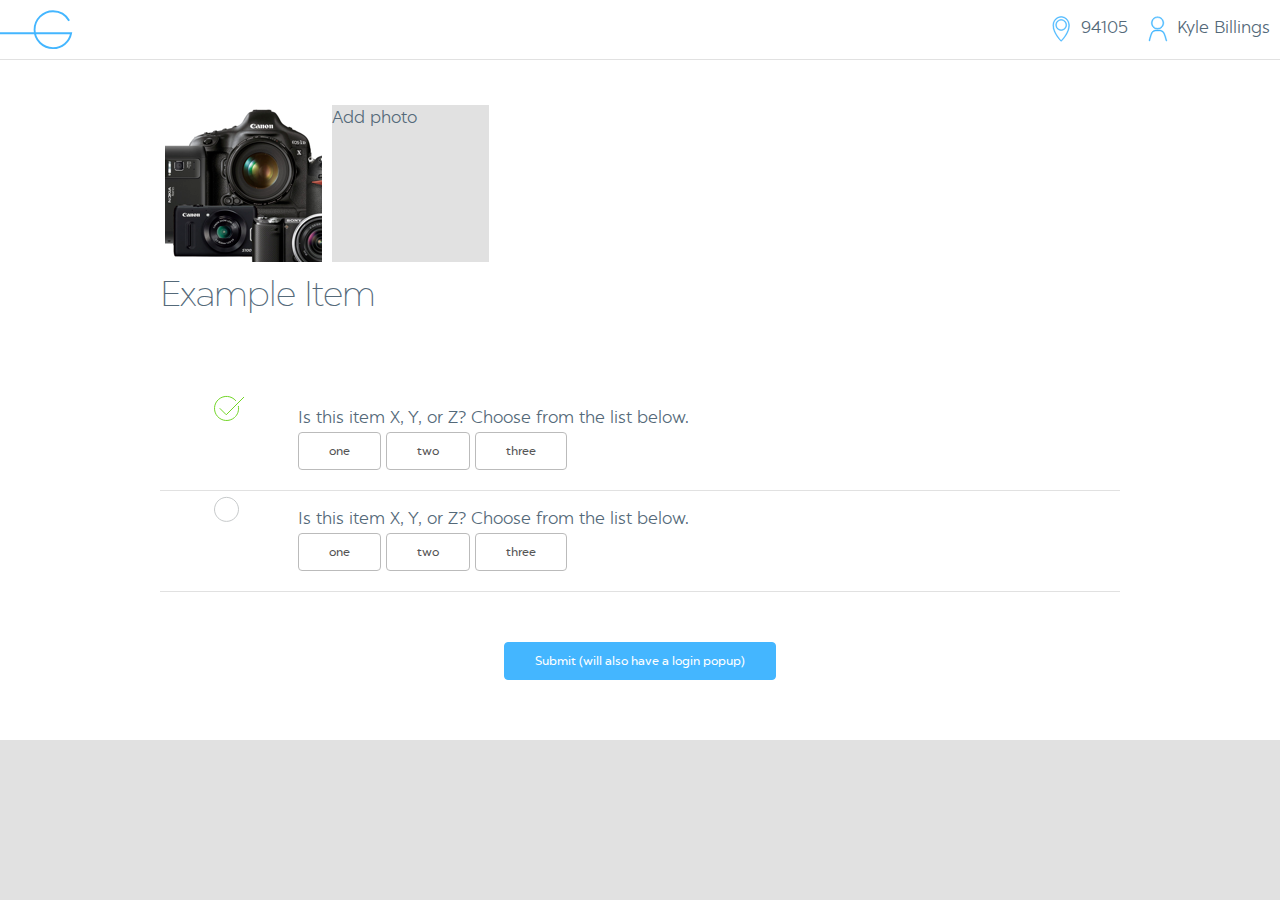
==== commit 03488801: "adds login page" ====
--- a/example-item.html
+++ b/example-item.html
@@ -21,7 +21,7 @@
 
   <!-- Favicon
   –––––––––––––––––––––––––––––––––––––––––––––––––– -->
-  <link rel="icon" type="image/png" href="images/favicon.png">
+  <link rel="icon" type="image/png" href="favicon/favicon.ico">
 
 </head>
 <body>
@@ -75,16 +75,13 @@
     <!-- Tier Two Categories in Row -->
     <div class="categories-t-2">
       <div class="container">
-        <div class="back" onclick="show('t1'), hide('t2')">
-          <p>< Categories</p>
-        </div>
 
         <!-- Repeat -->
         <div class="category-row row">
           <div class="twelve columns">
             <div class="image">
-              <object data="images/empty-circle-gray.svg" height="50px" type="">
-                <img alt="" src="images/empty-circle-gray.png">
+              <object data="images/green-checkmark.svg" type="">
+                <img alt="" src="images/green-checkmark.png">
               </object>
             </div>
             <div class="text">
@@ -99,8 +96,8 @@
         <div class="category-row row">
           <div class="twelve columns">
             <div class="image">
-              <object data="images/empty-circle-gray.svg" height="50px" type="">
-                <img alt="" src="images/empty-circle-gray.png">
+              <object data="images/gray-circle.svg" type="">
+                <img alt="" src="images/gray-circle.png">
               </object>
             </div>
             <div class="text">
@@ -112,37 +109,6 @@
           </div>
         </div>
 
-        <div class="category-row row">
-          <div class="twelve columns">
-            <div class="image">
-              <object data="images/empty-circle-gray.svg" height="50px" type="">
-                <img alt="" src="images/empty-circle-gray.png">
-              </object>
-            </div>
-            <div class="text">
-              Is this item X, Y, or Z? Choose from the list below.<br>
-              <button>one</button>
-              <button>two</button>
-              <button>three</button>
-            </div>
-          </div>
-        </div>
-
-        <div class="category-row row">
-          <div class="twelve columns">
-            <div class="image">
-              <object data="images/empty-circle-gray.svg" height="50px" type="">
-                <img alt="" src="images/empty-circle-gray.png">
-              </object>
-            </div>
-            <div class="text">
-              Is this item X, Y, or Z? Choose from the list below.<br>
-              <button>one</button>
-              <button>two</button>
-              <button>three</button>
-            </div>
-          </div>
-        </div>
 
       </div> <!-- Container -->
       <div class="spacing"></div>
--- a/css/skeleton.css
+++ b/css/skeleton.css
@@ -33,7 +33,7 @@
   width: 100%;
   max-width: 960px;
   margin: 0 auto;
-  padding: 0 20px;
+  padding: 0 10px;
   box-sizing: border-box; }
 .column,
 .columns {
@@ -116,6 +116,13 @@
 /* Base Styles
 –––––––––––––––––––––––––––––––––––––––––––––––––– */
 @font-face {
+    font-family: 'Chronica';
+    src: url('../fonts/ChronicaPro-Regular.ttf');
+    src: url('../fonts/ChronicaPro-Regular.ttf') format('truetype');
+    font-weight: normal;
+    font-style: normal;
+}
+@font-face {
     font-family: 'ChronicaBook';
     src: url('../fonts/ChronicaPro-Book.ttf');
     src: url('../fonts/ChronicaPro-Book.ttf') format('truetype');
@@ -147,14 +154,16 @@
 html is set to 62.5% so that all the REM measurements throughout Skeleton
 are based on 10px sizing. So basically 1.5rem = 15px :) */
 html {
-  font-size: 62.5%; }
+  font-size: 62.5%; 
+background-color: #e1e1e1}
 body {
-  font-size: 1.5em; /* currently ems cause chrome bug misinterpreting rems on body element */
+  background-color: #fff;
+  font-size: 1.7em; /* currently ems cause chrome bug misinterpreting rems on body element */
   line-height: 1.6;
   font-weight: 400;
   font-family: "ChronicaBook", "HelveticaNeue", "Helvetica Neue", Helvetica, Arial, sans-serif;
   color: #546979; }
-
+  
 
 /* Typography
 –––––––––––––––––––––––––––––––––––––––––––––––––– */
@@ -163,19 +172,19 @@
   margin-top: 0;
   margin-bottom: 2rem;
   font-weight: 300; }
-h1 { font-size: 4.0rem; line-height: 1.2;  letter-spacing: -.1rem;}
-h2 { font-size: 3.6rem; line-height: 1.25; letter-spacing: -.1rem; }
-h3 { font-family: "ChronicaLight"; font-size: 3.0rem; line-height: 1.3;  letter-spacing: -.1rem; }
-h4 { font-family: "ChronicaLight"; font-size: 2.4rem; line-height: 1.35; letter-spacing: -.08rem; }
+h1 { font-family: "ChronicaThin"; font-size: 4.0rem; line-height: 1.2;  letter-spacing: -.1rem;}
+h2 { font-family: "ChronicaUltraLight"; font-size: 3.2rem; line-height: 1.25; letter-spacing: -.1rem; }
+h3 { font-family: "ChronicaLight"; font-size: 2.4rem; line-height: 1.3; }
+h4 { font-family: "ChronicaLight"; font-size: 2.4rem; line-height: 1.35;}
 h5 { font-size: 1.8rem; line-height: 1.5;  letter-spacing: -.05rem; }
 h6 { font-size: 1.5rem; line-height: 1.6;  letter-spacing: 0; }
 
 /* Larger than phablet */
 @media (min-width: 550px) {
-  h1 { font-size: 5.0rem; }
-  h2 { font-size: 4.2rem; }
-  h3 { font-size: 3.6rem; }
-  h4 { font-size: 3.0rem; }
+  h1 { font-size: 5.4rem; }
+  h2 { font-size: 3.5rem; }
+  h3 { font-size: 2.4rem; }
+  h4 { font-size: 2.4rem; }
   h5 { font-size: 2.4rem; }
   h6 { font-size: 1.5rem; }
 }
@@ -183,13 +192,19 @@
 p {
   margin-top: 0; }
 
+.smaller {
+  font-family: "Chronica";
+  font-size: .8em;
+}
+
 
 /* Links
 –––––––––––––––––––––––––––––––––––––––––––––––––– */
 a {
-  color: #1EAEDB; }
+  color: #44b6ff; 
+  text-decoration: none;}
 a:hover {
-  color: #0FA0CE; }
+  color: #47A6E4; }
 
 
 /* Buttons
@@ -204,11 +219,9 @@
   padding: 0 30px;
   color: #555;
   text-align: center;
-  font-size: 11px;
-  font-weight: 600;
+  font-size: 12px;
+  font-family: "Chronica";
   line-height: 38px;
-  letter-spacing: .1rem;
-  text-transform: uppercase;
   text-decoration: none;
   white-space: nowrap;
   background-color: transparent;
@@ -430,6 +443,11 @@
 there.
 */
 
+@media (max-width: 600px) {
+  .tt-menu {
+    display: none !important;
+  }
+}
 
 /* Larger than mobile */
 @media (min-width: 400px) {}
--- a/css/style.css
+++ b/css/style.css
@@ -1,8 +1,224 @@
 /*
 * Kyle Billings
 */
+
+.photo-icon {
+  width: 30px;
+  border: 2px solid #fff;
+  border-radius: 100%;
+  display: inline;
+  margin-left: -10px;
+}
+.gray {
+  color: #C7CACB;
+}
+
+.blue {
+  color: #44b6ff;
+}
+.yellow {
+  color: #ffcf43
+}
+.green {
+  color: #72D627;
+}
+.blue-background {
+  background-color: #44b6ff;
+  color: #fff;
+}
+#login {
+  height: 100%;
+  width: 100%;
+  position: absolute;
+}
+#login-container {
+  margin-top: 20%;
+}
+#login-container button {
+  border: none;
+  background-color: #fff;
+  color: #546979;
+}
+#login-container button:hover {
+  background-color: #e1e1e1;
+}
+#login-container button.btn-facebook {
+  color: #fff;
+  background-color: #3B5998;
+}
+#login-container button.btn-facebook:hover {
+  background-color: #22407F;
+}
+#login-form {
+  display: none;
+  color: #546979;
+}
+.timeline {
+  list-style: none;
+  margin: 25px 0 22px;
+  padding: 0;
+  position: relative;
+  -moz-box-sizing: border-box;
+  -webkit-box-sizing: border-box;
+  box-sizing: border-box;
+}
+
+.timeline-horizontal:after {
+  border-top-width: 6px;
+  border-left-width: 13px;
+  border-color: transparent transparent transparent #44b6ff;
+  top: 15px;
+  right: 0;
+  bottom: auto;
+  left: auto;
+}
+.timeline-horizontal .timeline-milestone {
+  border-top: 1px solid #44b6ff;
+  display: inline;
+  float: left;
+  margin: 20px 0 0 0;
+  padding: 40px 0 0 0;
+}
+.timeline-horizontal .timeline-milestone:before {
+  top: -10px;
+  left: auto;
+}
+.timeline-horizontal .timeline-milestone.is-completed:after {
+  top: -10px;
+  left: 0;
+}
+
+.timeline-milestone {
+  border-left: 1px solid #e1e1e1;
+  margin: 0 0 0 20px;
+  padding: 0 0 5px 25px;
+  position: relative;
+  -moz-box-sizing: border-box;
+  -webkit-box-sizing: border-box;
+  box-sizing: border-box;
+}
+.timeline-milestone:before {
+  border: 1px solid #44b6ff;
+  border-radius: 50%;
+  content: "";
+  display: block;
+  position: absolute;
+  left: -10.5px;
+  width: 20px;
+  height: 20px;
+  -moz-box-sizing: border-box;
+  -webkit-box-sizing: border-box;
+  box-sizing: border-box;
+}
+.timeline-milestone.is-completed:before {
+  background-color: #44b6ff;
+}
+.timeline-milestone.is-completed:after {
+  color: #FFF;
+  content: "";
+  display: block;
+  font-family: "FontAwesome";
+  line-height: 20px;
+  position: absolute;
+  top: 0;
+  left: -10.5px;
+  text-align: center;
+  width: 20px;
+  height: 20px;
+  -moz-box-sizing: border-box;
+  -webkit-box-sizing: border-box;
+  box-sizing: border-box;
+}
+.timeline-milestone.is-current:before {
+  background-color: #fff;
+  border: 1px solid #e1e1e1;
+}
+
+.timeline-milestone.is-future:before {
+  background-color: #fff;
+  border: 0;
+}
+.timeline-milestone.is-future .timeline-action .title {
+  color: #e1e1e1;
+}
+@media (max-width: 400px) {
+  .timeline-milestone {
+    margin-left: 5px;
+  }
+}
+.timeline-end {
+  border-left: none !important;
+}
+
+.timeline-action {
+  background-color: #FFF;
+  padding: 12px 10px 12px 20px;
+  position: relative;
+  top: -15px;
+}
+@media (max-width: 400px) {
+  .timeline-action {
+    padding: 12px 10px 12px 0px;
+  }
+}
+.timeline-action.is-expandable .title {
+  cursor: pointer;
+  position: relative;
+}
+.timeline-action.is-expandable .title:focus {
+  outline: 0;
+  text-decoration: underline;
+}
+.timeline-action.is-expandable .title:after {
+  border: 6px solid #666;
+  border-color: transparent transparent transparent #666;
+  content: "";
+  display: block;
+  position: absolute;
+  top: 6px;
+  right: 0;
+}
+.timeline-action.is-expandable .content {
+  display: none;
+}
+.timeline-action.is-expandable.is-expanded .title:after {
+  border-color: #666 transparent transparent transparent;
+  top: 10px;
+  right: 5px;
+}
+.timeline-action.is-expandable.is-expanded .content {
+  display: block;
+}
+.timeline-action .title, .timeline-action .content {
+  word-wrap: break-word;
+}
+.timeline-action .title {
+  margin: 0;
+}
+.timeline-action .date {
+  display: block;
+  font-size: 14px;
+  margin-bottom: 10px;
+}
+.timeline-action .content {
+}
+
+
+.file-list {
+  line-height: 1.4;
+  list-style: none;
+  padding-left: 10px;
+}
 .category-grid-item {
   cursor: pointer;
+}
+.category-grid-item img {
+  opacity: 1;
+  -webkit-transition: .3s ease-in-out;
+  transition: .3s ease-in-out;
+}
+.category-grid-item img:hover {
+  opacity: .5;
 }
 #t2 {
   display: none;
@@ -15,22 +231,28 @@
   cursor: pointer;
 }
 .category-row img {
-  max-width: 80px;
+  max-width: 70px;
   margin-top: 15px;
 }
 .category-row {
-  font-size: 1.5em;
   border-bottom: 1px solid #e1e1e1;
 }
-.category-row:hover {
-  background-color: #FCFDFD;
-  border-bottom: 1px solid #44b6ff;
-}
 .category-row .text {
-  padding: 20px 5px 20px 5px;
+  padding: 15px 5px 10px 5px;
   display: block;
   float: left;
   margin-left: 5%;
+  white-space: nowrap;
+  overflow: hidden;
+}
+.text h4 {
+  margin-bottom: 2px;
+}
+.text p {
+  margin-bottom: 2px;
+}
+.text .price {
+  line-height: 15px;
 }
 .category-row .image {
   max-width: 80px;
@@ -39,14 +261,39 @@
   margin-left: 5%;
 }
 .category-row span {
-  font-size: .75em;
   display: inline;
 }
 .category-row .more {
   float: right;
   margin-top: 35px;
   margin-right: 2%;
-  display: inline;
+  display: none;
+}
+.category-row:hover .more {
+  display: inline-block;
+}
+@media (max-width: 600px) {
+  .category-row .text {
+    max-width: 200px;
+    overflow: hidden;
+    margin-left: 5px;
+  }
+  .category-row .text h4 {
+    font-size: 1em;
+    font-family: "ChronicaBook";
+  }
+}
+@media (max-width: 600px) {
+  .category-row .image {
+    margin-left: 5px;
+  }
+  .category-row .image img {
+    width: 45px;
+    display: none;
+  }
+  .category-row .more {
+    display: inline;
+  }
 }
 #hero {
   margin-bottom: 50px;
@@ -65,15 +312,29 @@
   border-bottom: 1px solid #E1E1E1;
   position: fixed;
 }
+.active {
+  -webkit-box-shadow: 0px 2px 10px -1px rgba(199,202,203,.5);
+  -moz-box-shadow: 0px 2px 10px -1px rgba(199,202,203,.5);
+  box-shadow: 0px 2px 10px -1px rgba(199,202,203,.5);
+}
 #nav ul {
   display: inline;
+}
+#nav .login {
+  padding: 0px;
+  padding-right: 10px;
+}
+#nav button {
+  margin-bottom: 0px;
 }
 #nav li {
   text-decoration: none;
   display: inline-block;
+  padding: 5px 10px 5px 10px;
 }
 #nav li .nav-icon {
   vertical-align: middle;
+  margin-right: 5px;
 }
 #nav a {
   text-decoration: none;
@@ -102,6 +363,12 @@
 }
 .search-icon {
   vertical-align: middle;
+}
+@media (max-width: 400px) {
+  #add-item {
+    font-size: 1em;
+    font-family: "ChronicaBook";
+  }
 }
 /*.search {
     padding:20px 10px 15px 45px !important;
@@ -118,6 +385,11 @@
     border: none !important;
     outline: none;
 }
+@media (max-width: 400px) {
+  .tt-hint {
+    width: 200px;
+  }
+}
 .tt-query { /* UPDATE: newer versions use tt-input instead of tt-query */
     box-shadow: inset 0 1px 1px rgba(0, 0, 0, 0.075);
 }
@@ -130,12 +402,11 @@
   font-family: "ChronicaBook";
   text-align: left;
     width: 422px;
-    margin-top: 12px;
+    margin-top: 5px;
     padding: 8px 0;
     background-color: #fff;
-    border: 1px solid #ccc;
-    border: 1px solid rgba(0, 0, 0, 0.2);
-    border-radius: 8px;
+    border: 1px solid #e1e1e1;
+    border-radius: 4px;
     box-shadow: 0 5px 10px rgba(0,0,0,.2);
 }
 
@@ -145,12 +416,11 @@
     line-height: 24px;
 }
 .tt-suggestion:hover {
-  background-color: #e1e1e1;
+  opacity: .5;
   cursor: pointer;
 }
 .tt-suggestion.tt-cursor { /* UPDATE: newer versions use .tt-suggestion.tt-cursor */
-    color: #fff;
-    background-color: #0097cf;
+    background-color: #F6F6F6;
 }
 
 .tt-suggestion p {
@@ -159,6 +429,18 @@
 .tt-highlight {
   color: #44b6ff;
 }
+@media (max-width: 600px) {
+  .tt-menu {
+    display: none !important;
+  }
+  .tt-input {
+    width: 200px;
+  }
+  .search-icon {
+    margin-top: 10px;
+  }
+}
+
 .item-photo {
   float: left;
   margin: 5px;
@@ -168,93 +450,6 @@
 }
 .editable {
   cursor: context-menu;
-}
-
-@import url(netdna.bootstrapcdn.com/font-awesome/4.0.3/css/font-awesome.css);
-}
-@import url(http://fonts.googleapis.com/css?family=Titillium+Web:300);
-.fa-2x {
-font-size: 2em;
-}
-.fa {
-position: relative;
-display: table-cell;
-width: 60px;
-height: 36px;
-text-align: center;
-vertical-align: middle;
-font-size:20px;
-}
-
-
-.main-menu:hover,nav.main-menu.expanded {
-width:250px;
-overflow:visible;
-}
-
-.main-menu {
-background:#fcfdfd;
-border-right:1px solid #e1e1e1;
-position:fixed;
-top:0;
-bottom:0;
-padding-top: 65px;
-height:100%;
-left:0;
-width:60px;
-overflow:hidden;
--webkit-transition:width .05s linear;
-transition:width .05s linear;
--webkit-transform:translateZ(0) scale(1,1);
-z-index:100;
-}
-
-.main-menu>ul {
-margin:7px 0;
-}
-
-.main-menu li {
-position:relative;
-display:block;
-width:250px;
-}
-
-.main-menu li>a {
-position:relative;
-display:table;
-border-collapse:collapse;
-border-spacing:0;
-color:#999;
-font-size: 14px;
-text-decoration:none;
--webkit-transform:translateZ(0) scale(1,1);
--webkit-transition:all .1s linear;
-transition:all .1s linear;
-  
-}
-
-.main-menu .nav-icon {
-position:relative;
-display:table-cell;
-width:60px;
-height:36px;
-text-align:center;
-vertical-align:middle;
-font-size:18px;
-}
-
-.main-menu .nav-text {
-position:relative;
-display:table-cell;
-vertical-align:middle;
-width:190px;
-  font-family: 'Titillium Web', sans-serif;
-}
-
-.main-menu>ul.logout {
-position:absolute;
-left:0;
-bottom:0;
 }
 
 .no-touch .scrollable.hover {
@@ -283,261 +478,223 @@
 margin:0;
 padding:0;
 }
-.main-menu li:hover>a,nav.main-menu li.active>a,.dropdown-menu>li>a:hover,.dropdown-menu>li>a:focus,.dropdown-menu>.active>a,.dropdown-menu>.active>a:hover,.dropdown-menu>.active>a:focus,.no-touch .dashboard-page nav.dashboard-menu ul li:hover a,.dashboard-page nav.dashboard-menu ul li.active a {
-color:#fff;
-background-color:#5fa2db;
-}
-.area {
-float: left;
-background: #e2e2e2;
-width: 100%;
-height: 100%;
-}
-@font-face {
-  font-family: 'Titillium Web';
-  font-style: normal;
-  font-weight: 300;
-  src: local('Titillium WebLight'), local('TitilliumWeb-Light'), url(http://themes.googleusercontent.com/static/fonts/titilliumweb/v2/anMUvcNT0H1YN4FII8wpr24bNCNEoFTpS2BTjF6FB5E.woff) format('woff');
-}
+@media (max-width: 400px) {
+  #nav a {
+    display: none;
+  }
+}
+
 #address-schedule {
   display: none;
 }
 
 
-
-/* DELETE ME */
-#lean_overlay {
-        position: fixed;
-        z-index: 100;
-        top: 0px;
-        left: 0px;
-        height: 100%;
-        width: 100%;
-        background: #000;
-        display: none;
-}
-
-.popupContainer {
-        position: absolute;
-        width: 330px;
-        height: auto;
-        left: 45%;
-        top: 60px;
-        background: #FFF;
-}
-
-#modal_trigger {
-        margin: 40px auto;
-        width: 200px;
-        display: block;
-        border: 1px solid #DDD;
-        border-radius: 4px;
-}
-
-.btn {
-        padding: 10px 20px;
-        background: #F4F4F2;
-}
-
-.btn_red {
-        background: #ED6347;
-        color: #FFF;
-}
-
-.btn:hover {
-        background: #E4E4E2;
-}
-
-.btn_red:hover {
-        background: #C12B05;
-}
-
-a.btn {
-        color: #666;
-        text-align: center;
-        text-decoration: none;
-}
-
-a.btn_red {
-        color: #FFF;
-}
-
-.one_half {
-        width: 50%;
-        display: block;
-        float: left;
-}
-
-.one_half.last {
-        width: 45%;
-        margin-left: 5%;
-}
-/* Popup Styles*/
-
-.popupHeader {
-        font-size: 16px;
-        text-transform: uppercase;
-}
-
-.popupHeader {
-        background: #F4F4F2;
-        position: relative;
-        padding: 10px 20px;
-        border-bottom: 1px solid #DDD;
-        font-weight: bold;
-}
-
-.popupHeader .modal_close {
-        position: absolute;
-        right: 0;
-        top: 0;
-        padding: 10px 15px;
-        background: #E4E4E2;
-        cursor: pointer;
-        color: #aaa;
-        font-size: 16px;
-}
-
-.popupBody {
-        padding: 20px;
-}
-/* Social Login Form */
-
-.social_login {}
-
-.social_login .social_box {
-        display: block;
-        clear: both;
-        padding: 10px;
-        margin-bottom: 10px;
-        background: #F4F4F2;
-        overflow: hidden;
-}
-
-.social_login .icon {
-        display: block;
-        width: 10px;
-        padding: 5px 10px;
-        margin-right: 10px;
-        float: left;
-        color: #FFF;
-        font-size: 16px;
-        text-align: center;
-}
-
-.social_login .fb .icon {
-        background: #3B5998;
-}
-
-.social_login .google .icon {
-        background: #DD4B39;
-}
-
-.social_login .icon_title {
-        display: block;
-        padding: 5px 0;
-        float: left;
-        font-weight: bold;
-        font-size: 16px;
-        color: #777;
-}
-
-.social_login .social_box:hover {
-        background: #E4E4E2;
-}
-
-.centeredText {
-        text-align: center;
-        margin: 20px 0;
-        clear: both;
-        overflow: hidden;
-        text-transform: uppercase;
-}
-
-.action_btns {
-        clear: both;
-        overflow: hidden;
-}
-
-.action_btns a {
-        display: block;
-}
-/* User Login Form */
-
-.user_login {
-        display: none;
-}
-
-.user_login label {
-        display: block;
-        margin-bottom: 5px;
-}
-
-.user_login input[type="text"],
-.user_login input[type="email"],
-.user_login input[type="password"] {
-        display: block;
-        width: 90%;
-        padding: 10px;
-        border: 1px solid #DDD;
-        color: #666;
-}
-
-.user_login input[type="checkbox"] {
-        float: left;
-        margin-right: 5px;
-}
-
-.user_login input[type="checkbox"]+label {
-        float: left;
-}
-
-.user_login .checkbox {
-        margin-bottom: 10px;
-        clear: both;
-        overflow: hidden;
-}
-
-.forgot_password {
-        display: block;
-        margin: 20px 0 10px;
-        clear: both;
-        overflow: hidden;
-        text-decoration: none;
-        color: #ED6347;
-}
-/* User Register Form */
-
-.user_register {
-        display: none;
-}
-
-.user_register label {
-        display: block;
-        margin-bottom: 5px;
-}
-
-.user_register input[type="text"],
-.user_register input[type="email"],
-.user_register input[type="password"] {
-        display: block;
-        width: 90%;
-        padding: 10px;
-        border: 1px solid #DDD;
-        color: #666;
-}
-
-.user_register input[type="checkbox"] {
-        float: left;
-        margin-right: 5px;
-}
-
-.user_register input[type="checkbox"]+label {
-        float: left;
-}
-
-.user_register .checkbox {
-        margin-bottom: 10px;
-        clear: both;
-        overflow: hidden;
+.main-menu {
+  position: fixed;
+  top: 0;
+  left: 0;
+  width: 60px;
+  height: 100%;
+  -webkit-transition: all 300ms ease;
+          transition: all 300ms ease;
+  overflow: hidden;
+  background-color: #FDFDFD;
+  z-index: 1;
+  padding-top: 80px;
+  -webkit-box-shadow: 0px 2px 10px -1px rgba(199,202,203,.5);
+  -moz-box-shadow: 0px 2px 10px -1px rgba(199,202,203,.5);
+  box-shadow: 0px 2px 10px -1px rgba(199,202,203,.5);
+}
+.snapshot {
+  display: inline;
+  float: right;
+  font-size: .75em;
+  font-family: "Chronica";
+  vertical-align: center;
+}
+.snapshot > .photo-icon {
+  width: 20px;
+}
+#nav-search input {
+  font-size: .75em;
+  font-family: "Chronica";
+}
+#nav-search div {
+  padding: 0px;
+  border: none;
+}
+#nav-search {
+  margin-bottom: 0px;
+}
+.main-menu:hover {
+  width: 300px;
+}
+.main-menu * {
+  -webkit-user-select: none;
+     -moz-user-select: none;
+      -ms-user-select: none;
+          user-select: none;
+}
+
+.main-menu > ul {
+  display: block;
+  width: 300px;
+  margin-top:0px;
+}
+.main-menu > ul > li {
+  display: block;
+  float: left;
+  cursor: pointer;
+  margin-bottom: 10px;
+  
+}
+.main-menu > ul > li a {
+  color: #546979;
+  text-decoration: none;
+  vertical-align: center;
+  font-family: "Chronica";
+  font-size: 12px;
+}
+.main-menu > ul > li:active {
+}
+.main-menu > ul > li > div {
+  display: block;
+  float: left;
+}
+.main-menu > ul > li > div:nth-child(1) {
+  width: 60px;
+  text-align: center;
+}
+.main-menu > ul > li > div:nth-child(2) {
+  width: 200px;
+  text-align: left;
+  padding: 5px 5px 15px 25px;
+  border-bottom: 1px solid #f4f4f4;
+}
+.main-menu > ul > li > div:nth-child(2):hover a {
+  color: #44b6ff;
+}
+@media (max-width: 700px) {
+  .main-menu {
+    display: none;
+  }
+}
+#mobile-menu {
+  position: absolute;
+  width: 100%;
+  margin-top: 65px;
+  font-family: "Chronica";
+  font-size: .75em;
+  text-align: justify;
+  -ms-text-justify: distribute-all-lines;
+  text-justify: distribute-all-lines;
+    
+}
+#mobile-menu div {
+  text-align: center;
+  display: inline-block;
+  width: 70px;
+  height: 30px;
+  vertical-align: top;
+  zoom: 1;
+}
+#mobile-menu .stretch {
+    width: 100%;
+    display: inline-block;
+    font-size: 0;
+    line-height: 0
+}
+
+#footer {
+  width: 100%;
+  position: absolute;
+  margin-bottom: 0px;
+  padding-top: 50px;
+  background-color: #fff;
+  color: #C7CACB;
+}
+
+.animated {
+  -webkit-animation-duration: 1s;
+  animation-duration: 1s;
+  -webkit-animation-fill-mode: both;
+  animation-fill-mode: both;
+}
+@-webkit-keyframes fadeIn {
+  from {
+    opacity: 0;
+  }
+
+  to {
+    opacity: 1;
+  }
+}
+
+@keyframes fadeIn {
+  from {
+    opacity: 0;
+  }
+
+  to {
+    opacity: 1;
+  }
+}
+
+.fadeIn {
+  -webkit-animation-name: fadeIn;
+  animation-name: fadeIn;
+}
+@keyframes fadeInLeft {
+  from {
+    opacity: 0;
+    -webkit-transform: translate3d(-10%, 0, 0);
+    transform: translate3d(-10%, 0, 0);
+  }
+
+  to {
+    opacity: 1;
+    -webkit-transform: none;
+    transform: none;
+  }
+}
+
+.fadeInLeft {
+  -webkit-animation-name: fadeInLeft;
+  animation-name: fadeInLeft;
+}
+@keyframes fadeInRight {
+  from {
+    opacity: 0;
+    -webkit-transform: translate3d(25%, 0, 0);
+    transform: translate3d(25%, 0, 0);
+  }
+
+  to {
+    opacity: 1;
+    -webkit-transform: none;
+    transform: none;
+  }
+}
+
+.fadeInRight {
+  -webkit-animation-name: fadeInRight;
+  animation-name: fadeInRight;
+}
+@keyframes fadeInUp {
+  from {
+    opacity: 0;
+    -webkit-transform: translate3d(0, 25%, 0);
+    transform: translate3d(0, 25%, 0);
+  }
+
+  to {
+    opacity: 1;
+    -webkit-transform: none;
+    transform: none;
+  }
+}
+
+.fadeInUp {
+  -webkit-animation-name: fadeInUp;
+  animation-name: fadeInUp;
 }--- a/css/style.css
+++ b/css/style.css
@@ -1,8 +1,224 @@
 /*
 * Kyle Billings
 */
+
+.photo-icon {
+  width: 30px;
+  border: 2px solid #fff;
+  border-radius: 100%;
+  display: inline;
+  margin-left: -10px;
+}
+.gray {
+  color: #C7CACB;
+}
+
+.blue {
+  color: #44b6ff;
+}
+.yellow {
+  color: #ffcf43
+}
+.green {
+  color: #72D627;
+}
+.blue-background {
+  background-color: #44b6ff;
+  color: #fff;
+}
+#login {
+  height: 100%;
+  width: 100%;
+  position: absolute;
+}
+#login-container {
+  margin-top: 20%;
+}
+#login-container button {
+  border: none;
+  background-color: #fff;
+  color: #546979;
+}
+#login-container button:hover {
+  background-color: #e1e1e1;
+}
+#login-container button.btn-facebook {
+  color: #fff;
+  background-color: #3B5998;
+}
+#login-container button.btn-facebook:hover {
+  background-color: #22407F;
+}
+#login-form {
+  display: none;
+  color: #546979;
+}
+.timeline {
+  list-style: none;
+  margin: 25px 0 22px;
+  padding: 0;
+  position: relative;
+  -moz-box-sizing: border-box;
+  -webkit-box-sizing: border-box;
+  box-sizing: border-box;
+}
+
+.timeline-horizontal:after {
+  border-top-width: 6px;
+  border-left-width: 13px;
+  border-color: transparent transparent transparent #44b6ff;
+  top: 15px;
+  right: 0;
+  bottom: auto;
+  left: auto;
+}
+.timeline-horizontal .timeline-milestone {
+  border-top: 1px solid #44b6ff;
+  display: inline;
+  float: left;
+  margin: 20px 0 0 0;
+  padding: 40px 0 0 0;
+}
+.timeline-horizontal .timeline-milestone:before {
+  top: -10px;
+  left: auto;
+}
+.timeline-horizontal .timeline-milestone.is-completed:after {
+  top: -10px;
+  left: 0;
+}
+
+.timeline-milestone {
+  border-left: 1px solid #e1e1e1;
+  margin: 0 0 0 20px;
+  padding: 0 0 5px 25px;
+  position: relative;
+  -moz-box-sizing: border-box;
+  -webkit-box-sizing: border-box;
+  box-sizing: border-box;
+}
+.timeline-milestone:before {
+  border: 1px solid #44b6ff;
+  border-radius: 50%;
+  content: "";
+  display: block;
+  position: absolute;
+  left: -10.5px;
+  width: 20px;
+  height: 20px;
+  -moz-box-sizing: border-box;
+  -webkit-box-sizing: border-box;
+  box-sizing: border-box;
+}
+.timeline-milestone.is-completed:before {
+  background-color: #44b6ff;
+}
+.timeline-milestone.is-completed:after {
+  color: #FFF;
+  content: "";
+  display: block;
+  font-family: "FontAwesome";
+  line-height: 20px;
+  position: absolute;
+  top: 0;
+  left: -10.5px;
+  text-align: center;
+  width: 20px;
+  height: 20px;
+  -moz-box-sizing: border-box;
+  -webkit-box-sizing: border-box;
+  box-sizing: border-box;
+}
+.timeline-milestone.is-current:before {
+  background-color: #fff;
+  border: 1px solid #e1e1e1;
+}
+
+.timeline-milestone.is-future:before {
+  background-color: #fff;
+  border: 0;
+}
+.timeline-milestone.is-future .timeline-action .title {
+  color: #e1e1e1;
+}
+@media (max-width: 400px) {
+  .timeline-milestone {
+    margin-left: 5px;
+  }
+}
+.timeline-end {
+  border-left: none !important;
+}
+
+.timeline-action {
+  background-color: #FFF;
+  padding: 12px 10px 12px 20px;
+  position: relative;
+  top: -15px;
+}
+@media (max-width: 400px) {
+  .timeline-action {
+    padding: 12px 10px 12px 0px;
+  }
+}
+.timeline-action.is-expandable .title {
+  cursor: pointer;
+  position: relative;
+}
+.timeline-action.is-expandable .title:focus {
+  outline: 0;
+  text-decoration: underline;
+}
+.timeline-action.is-expandable .title:after {
+  border: 6px solid #666;
+  border-color: transparent transparent transparent #666;
+  content: "";
+  display: block;
+  position: absolute;
+  top: 6px;
+  right: 0;
+}
+.timeline-action.is-expandable .content {
+  display: none;
+}
+.timeline-action.is-expandable.is-expanded .title:after {
+  border-color: #666 transparent transparent transparent;
+  top: 10px;
+  right: 5px;
+}
+.timeline-action.is-expandable.is-expanded .content {
+  display: block;
+}
+.timeline-action .title, .timeline-action .content {
+  word-wrap: break-word;
+}
+.timeline-action .title {
+  margin: 0;
+}
+.timeline-action .date {
+  display: block;
+  font-size: 14px;
+  margin-bottom: 10px;
+}
+.timeline-action .content {
+}
+
+
+.file-list {
+  line-height: 1.4;
+  list-style: none;
+  padding-left: 10px;
+}
 .category-grid-item {
   cursor: pointer;
+}
+.category-grid-item img {
+  opacity: 1;
+  -webkit-transition: .3s ease-in-out;
+  transition: .3s ease-in-out;
+}
+.category-grid-item img:hover {
+  opacity: .5;
 }
 #t2 {
   display: none;
@@ -15,22 +231,28 @@
   cursor: pointer;
 }
 .category-row img {
-  max-width: 80px;
+  max-width: 70px;
   margin-top: 15px;
 }
 .category-row {
-  font-size: 1.5em;
   border-bottom: 1px solid #e1e1e1;
 }
-.category-row:hover {
-  background-color: #FCFDFD;
-  border-bottom: 1px solid #44b6ff;
-}
 .category-row .text {
-  padding: 20px 5px 20px 5px;
+  padding: 15px 5px 10px 5px;
   display: block;
   float: left;
   margin-left: 5%;
+  white-space: nowrap;
+  overflow: hidden;
+}
+.text h4 {
+  margin-bottom: 2px;
+}
+.text p {
+  margin-bottom: 2px;
+}
+.text .price {
+  line-height: 15px;
 }
 .category-row .image {
   max-width: 80px;
@@ -39,14 +261,39 @@
   margin-left: 5%;
 }
 .category-row span {
-  font-size: .75em;
   display: inline;
 }
 .category-row .more {
   float: right;
   margin-top: 35px;
   margin-right: 2%;
-  display: inline;
+  display: none;
+}
+.category-row:hover .more {
+  display: inline-block;
+}
+@media (max-width: 600px) {
+  .category-row .text {
+    max-width: 200px;
+    overflow: hidden;
+    margin-left: 5px;
+  }
+  .category-row .text h4 {
+    font-size: 1em;
+    font-family: "ChronicaBook";
+  }
+}
+@media (max-width: 600px) {
+  .category-row .image {
+    margin-left: 5px;
+  }
+  .category-row .image img {
+    width: 45px;
+    display: none;
+  }
+  .category-row .more {
+    display: inline;
+  }
 }
 #hero {
   margin-bottom: 50px;
@@ -65,15 +312,29 @@
   border-bottom: 1px solid #E1E1E1;
   position: fixed;
 }
+.active {
+  -webkit-box-shadow: 0px 2px 10px -1px rgba(199,202,203,.5);
+  -moz-box-shadow: 0px 2px 10px -1px rgba(199,202,203,.5);
+  box-shadow: 0px 2px 10px -1px rgba(199,202,203,.5);
+}
 #nav ul {
   display: inline;
+}
+#nav .login {
+  padding: 0px;
+  padding-right: 10px;
+}
+#nav button {
+  margin-bottom: 0px;
 }
 #nav li {
   text-decoration: none;
   display: inline-block;
+  padding: 5px 10px 5px 10px;
 }
 #nav li .nav-icon {
   vertical-align: middle;
+  margin-right: 5px;
 }
 #nav a {
   text-decoration: none;
@@ -102,6 +363,12 @@
 }
 .search-icon {
   vertical-align: middle;
+}
+@media (max-width: 400px) {
+  #add-item {
+    font-size: 1em;
+    font-family: "ChronicaBook";
+  }
 }
 /*.search {
     padding:20px 10px 15px 45px !important;
@@ -118,6 +385,11 @@
     border: none !important;
     outline: none;
 }
+@media (max-width: 400px) {
+  .tt-hint {
+    width: 200px;
+  }
+}
 .tt-query { /* UPDATE: newer versions use tt-input instead of tt-query */
     box-shadow: inset 0 1px 1px rgba(0, 0, 0, 0.075);
 }
@@ -130,12 +402,11 @@
   font-family: "ChronicaBook";
   text-align: left;
     width: 422px;
-    margin-top: 12px;
+    margin-top: 5px;
     padding: 8px 0;
     background-color: #fff;
-    border: 1px solid #ccc;
-    border: 1px solid rgba(0, 0, 0, 0.2);
-    border-radius: 8px;
+    border: 1px solid #e1e1e1;
+    border-radius: 4px;
     box-shadow: 0 5px 10px rgba(0,0,0,.2);
 }
 
@@ -145,12 +416,11 @@
     line-height: 24px;
 }
 .tt-suggestion:hover {
-  background-color: #e1e1e1;
+  opacity: .5;
   cursor: pointer;
 }
 .tt-suggestion.tt-cursor { /* UPDATE: newer versions use .tt-suggestion.tt-cursor */
-    color: #fff;
-    background-color: #0097cf;
+    background-color: #F6F6F6;
 }
 
 .tt-suggestion p {
@@ -159,6 +429,18 @@
 .tt-highlight {
   color: #44b6ff;
 }
+@media (max-width: 600px) {
+  .tt-menu {
+    display: none !important;
+  }
+  .tt-input {
+    width: 200px;
+  }
+  .search-icon {
+    margin-top: 10px;
+  }
+}
+
 .item-photo {
   float: left;
   margin: 5px;
@@ -168,93 +450,6 @@
 }
 .editable {
   cursor: context-menu;
-}
-
-@import url(netdna.bootstrapcdn.com/font-awesome/4.0.3/css/font-awesome.css);
-}
-@import url(http://fonts.googleapis.com/css?family=Titillium+Web:300);
-.fa-2x {
-font-size: 2em;
-}
-.fa {
-position: relative;
-display: table-cell;
-width: 60px;
-height: 36px;
-text-align: center;
-vertical-align: middle;
-font-size:20px;
-}
-
-
-.main-menu:hover,nav.main-menu.expanded {
-width:250px;
-overflow:visible;
-}
-
-.main-menu {
-background:#fcfdfd;
-border-right:1px solid #e1e1e1;
-position:fixed;
-top:0;
-bottom:0;
-padding-top: 65px;
-height:100%;
-left:0;
-width:60px;
-overflow:hidden;
--webkit-transition:width .05s linear;
-transition:width .05s linear;
--webkit-transform:translateZ(0) scale(1,1);
-z-index:100;
-}
-
-.main-menu>ul {
-margin:7px 0;
-}
-
-.main-menu li {
-position:relative;
-display:block;
-width:250px;
-}
-
-.main-menu li>a {
-position:relative;
-display:table;
-border-collapse:collapse;
-border-spacing:0;
-color:#999;
-font-size: 14px;
-text-decoration:none;
--webkit-transform:translateZ(0) scale(1,1);
--webkit-transition:all .1s linear;
-transition:all .1s linear;
-  
-}
-
-.main-menu .nav-icon {
-position:relative;
-display:table-cell;
-width:60px;
-height:36px;
-text-align:center;
-vertical-align:middle;
-font-size:18px;
-}
-
-.main-menu .nav-text {
-position:relative;
-display:table-cell;
-vertical-align:middle;
-width:190px;
-  font-family: 'Titillium Web', sans-serif;
-}
-
-.main-menu>ul.logout {
-position:absolute;
-left:0;
-bottom:0;
 }
 
 .no-touch .scrollable.hover {
@@ -283,261 +478,223 @@
 margin:0;
 padding:0;
 }
-.main-menu li:hover>a,nav.main-menu li.active>a,.dropdown-menu>li>a:hover,.dropdown-menu>li>a:focus,.dropdown-menu>.active>a,.dropdown-menu>.active>a:hover,.dropdown-menu>.active>a:focus,.no-touch .dashboard-page nav.dashboard-menu ul li:hover a,.dashboard-page nav.dashboard-menu ul li.active a {
-color:#fff;
-background-color:#5fa2db;
-}
-.area {
-float: left;
-background: #e2e2e2;
-width: 100%;
-height: 100%;
-}
-@font-face {
-  font-family: 'Titillium Web';
-  font-style: normal;
-  font-weight: 300;
-  src: local('Titillium WebLight'), local('TitilliumWeb-Light'), url(http://themes.googleusercontent.com/static/fonts/titilliumweb/v2/anMUvcNT0H1YN4FII8wpr24bNCNEoFTpS2BTjF6FB5E.woff) format('woff');
-}
+@media (max-width: 400px) {
+  #nav a {
+    display: none;
+  }
+}
+
 #address-schedule {
   display: none;
 }
 
 
-
-/* DELETE ME */
-#lean_overlay {
-        position: fixed;
-        z-index: 100;
-        top: 0px;
-        left: 0px;
-        height: 100%;
-        width: 100%;
-        background: #000;
-        display: none;
-}
-
-.popupContainer {
-        position: absolute;
-        width: 330px;
-        height: auto;
-        left: 45%;
-        top: 60px;
-        background: #FFF;
-}
-
-#modal_trigger {
-        margin: 40px auto;
-        width: 200px;
-        display: block;
-        border: 1px solid #DDD;
-        border-radius: 4px;
-}
-
-.btn {
-        padding: 10px 20px;
-        background: #F4F4F2;
-}
-
-.btn_red {
-        background: #ED6347;
-        color: #FFF;
-}
-
-.btn:hover {
-        background: #E4E4E2;
-}
-
-.btn_red:hover {
-        background: #C12B05;
-}
-
-a.btn {
-        color: #666;
-        text-align: center;
-        text-decoration: none;
-}
-
-a.btn_red {
-        color: #FFF;
-}
-
-.one_half {
-        width: 50%;
-        display: block;
-        float: left;
-}
-
-.one_half.last {
-        width: 45%;
-        margin-left: 5%;
-}
-/* Popup Styles*/
-
-.popupHeader {
-        font-size: 16px;
-        text-transform: uppercase;
-}
-
-.popupHeader {
-        background: #F4F4F2;
-        position: relative;
-        padding: 10px 20px;
-        border-bottom: 1px solid #DDD;
-        font-weight: bold;
-}
-
-.popupHeader .modal_close {
-        position: absolute;
-        right: 0;
-        top: 0;
-        padding: 10px 15px;
-        background: #E4E4E2;
-        cursor: pointer;
-        color: #aaa;
-        font-size: 16px;
-}
-
-.popupBody {
-        padding: 20px;
-}
-/* Social Login Form */
-
-.social_login {}
-
-.social_login .social_box {
-        display: block;
-        clear: both;
-        padding: 10px;
-        margin-bottom: 10px;
-        background: #F4F4F2;
-        overflow: hidden;
-}
-
-.social_login .icon {
-        display: block;
-        width: 10px;
-        padding: 5px 10px;
-        margin-right: 10px;
-        float: left;
-        color: #FFF;
-        font-size: 16px;
-        text-align: center;
-}
-
-.social_login .fb .icon {
-        background: #3B5998;
-}
-
-.social_login .google .icon {
-        background: #DD4B39;
-}
-
-.social_login .icon_title {
-        display: block;
-        padding: 5px 0;
-        float: left;
-        font-weight: bold;
-        font-size: 16px;
-        color: #777;
-}
-
-.social_login .social_box:hover {
-        background: #E4E4E2;
-}
-
-.centeredText {
-        text-align: center;
-        margin: 20px 0;
-        clear: both;
-        overflow: hidden;
-        text-transform: uppercase;
-}
-
-.action_btns {
-        clear: both;
-        overflow: hidden;
-}
-
-.action_btns a {
-        display: block;
-}
-/* User Login Form */
-
-.user_login {
-        display: none;
-}
-
-.user_login label {
-        display: block;
-        margin-bottom: 5px;
-}
-
-.user_login input[type="text"],
-.user_login input[type="email"],
-.user_login input[type="password"] {
-        display: block;
-        width: 90%;
-        padding: 10px;
-        border: 1px solid #DDD;
-        color: #666;
-}
-
-.user_login input[type="checkbox"] {
-        float: left;
-        margin-right: 5px;
-}
-
-.user_login input[type="checkbox"]+label {
-        float: left;
-}
-
-.user_login .checkbox {
-        margin-bottom: 10px;
-        clear: both;
-        overflow: hidden;
-}
-
-.forgot_password {
-        display: block;
-        margin: 20px 0 10px;
-        clear: both;
-        overflow: hidden;
-        text-decoration: none;
-        color: #ED6347;
-}
-/* User Register Form */
-
-.user_register {
-        display: none;
-}
-
-.user_register label {
-        display: block;
-        margin-bottom: 5px;
-}
-
-.user_register input[type="text"],
-.user_register input[type="email"],
-.user_register input[type="password"] {
-        display: block;
-        width: 90%;
-        padding: 10px;
-        border: 1px solid #DDD;
-        color: #666;
-}
-
-.user_register input[type="checkbox"] {
-        float: left;
-        margin-right: 5px;
-}
-
-.user_register input[type="checkbox"]+label {
-        float: left;
-}
-
-.user_register .checkbox {
-        margin-bottom: 10px;
-        clear: both;
-        overflow: hidden;
+.main-menu {
+  position: fixed;
+  top: 0;
+  left: 0;
+  width: 60px;
+  height: 100%;
+  -webkit-transition: all 300ms ease;
+          transition: all 300ms ease;
+  overflow: hidden;
+  background-color: #FDFDFD;
+  z-index: 1;
+  padding-top: 80px;
+  -webkit-box-shadow: 0px 2px 10px -1px rgba(199,202,203,.5);
+  -moz-box-shadow: 0px 2px 10px -1px rgba(199,202,203,.5);
+  box-shadow: 0px 2px 10px -1px rgba(199,202,203,.5);
+}
+.snapshot {
+  display: inline;
+  float: right;
+  font-size: .75em;
+  font-family: "Chronica";
+  vertical-align: center;
+}
+.snapshot > .photo-icon {
+  width: 20px;
+}
+#nav-search input {
+  font-size: .75em;
+  font-family: "Chronica";
+}
+#nav-search div {
+  padding: 0px;
+  border: none;
+}
+#nav-search {
+  margin-bottom: 0px;
+}
+.main-menu:hover {
+  width: 300px;
+}
+.main-menu * {
+  -webkit-user-select: none;
+     -moz-user-select: none;
+      -ms-user-select: none;
+          user-select: none;
+}
+
+.main-menu > ul {
+  display: block;
+  width: 300px;
+  margin-top:0px;
+}
+.main-menu > ul > li {
+  display: block;
+  float: left;
+  cursor: pointer;
+  margin-bottom: 10px;
+  
+}
+.main-menu > ul > li a {
+  color: #546979;
+  text-decoration: none;
+  vertical-align: center;
+  font-family: "Chronica";
+  font-size: 12px;
+}
+.main-menu > ul > li:active {
+}
+.main-menu > ul > li > div {
+  display: block;
+  float: left;
+}
+.main-menu > ul > li > div:nth-child(1) {
+  width: 60px;
+  text-align: center;
+}
+.main-menu > ul > li > div:nth-child(2) {
+  width: 200px;
+  text-align: left;
+  padding: 5px 5px 15px 25px;
+  border-bottom: 1px solid #f4f4f4;
+}
+.main-menu > ul > li > div:nth-child(2):hover a {
+  color: #44b6ff;
+}
+@media (max-width: 700px) {
+  .main-menu {
+    display: none;
+  }
+}
+#mobile-menu {
+  position: absolute;
+  width: 100%;
+  margin-top: 65px;
+  font-family: "Chronica";
+  font-size: .75em;
+  text-align: justify;
+  -ms-text-justify: distribute-all-lines;
+  text-justify: distribute-all-lines;
+    
+}
+#mobile-menu div {
+  text-align: center;
+  display: inline-block;
+  width: 70px;
+  height: 30px;
+  vertical-align: top;
+  zoom: 1;
+}
+#mobile-menu .stretch {
+    width: 100%;
+    display: inline-block;
+    font-size: 0;
+    line-height: 0
+}
+
+#footer {
+  width: 100%;
+  position: absolute;
+  margin-bottom: 0px;
+  padding-top: 50px;
+  background-color: #fff;
+  color: #C7CACB;
+}
+
+.animated {
+  -webkit-animation-duration: 1s;
+  animation-duration: 1s;
+  -webkit-animation-fill-mode: both;
+  animation-fill-mode: both;
+}
+@-webkit-keyframes fadeIn {
+  from {
+    opacity: 0;
+  }
+
+  to {
+    opacity: 1;
+  }
+}
+
+@keyframes fadeIn {
+  from {
+    opacity: 0;
+  }
+
+  to {
+    opacity: 1;
+  }
+}
+
+.fadeIn {
+  -webkit-animation-name: fadeIn;
+  animation-name: fadeIn;
+}
+@keyframes fadeInLeft {
+  from {
+    opacity: 0;
+    -webkit-transform: translate3d(-10%, 0, 0);
+    transform: translate3d(-10%, 0, 0);
+  }
+
+  to {
+    opacity: 1;
+    -webkit-transform: none;
+    transform: none;
+  }
+}
+
+.fadeInLeft {
+  -webkit-animation-name: fadeInLeft;
+  animation-name: fadeInLeft;
+}
+@keyframes fadeInRight {
+  from {
+    opacity: 0;
+    -webkit-transform: translate3d(25%, 0, 0);
+    transform: translate3d(25%, 0, 0);
+  }
+
+  to {
+    opacity: 1;
+    -webkit-transform: none;
+    transform: none;
+  }
+}
+
+.fadeInRight {
+  -webkit-animation-name: fadeInRight;
+  animation-name: fadeInRight;
+}
+@keyframes fadeInUp {
+  from {
+    opacity: 0;
+    -webkit-transform: translate3d(0, 25%, 0);
+    transform: translate3d(0, 25%, 0);
+  }
+
+  to {
+    opacity: 1;
+    -webkit-transform: none;
+    transform: none;
+  }
+}
+
+.fadeInUp {
+  -webkit-animation-name: fadeInUp;
+  animation-name: fadeInUp;
 }